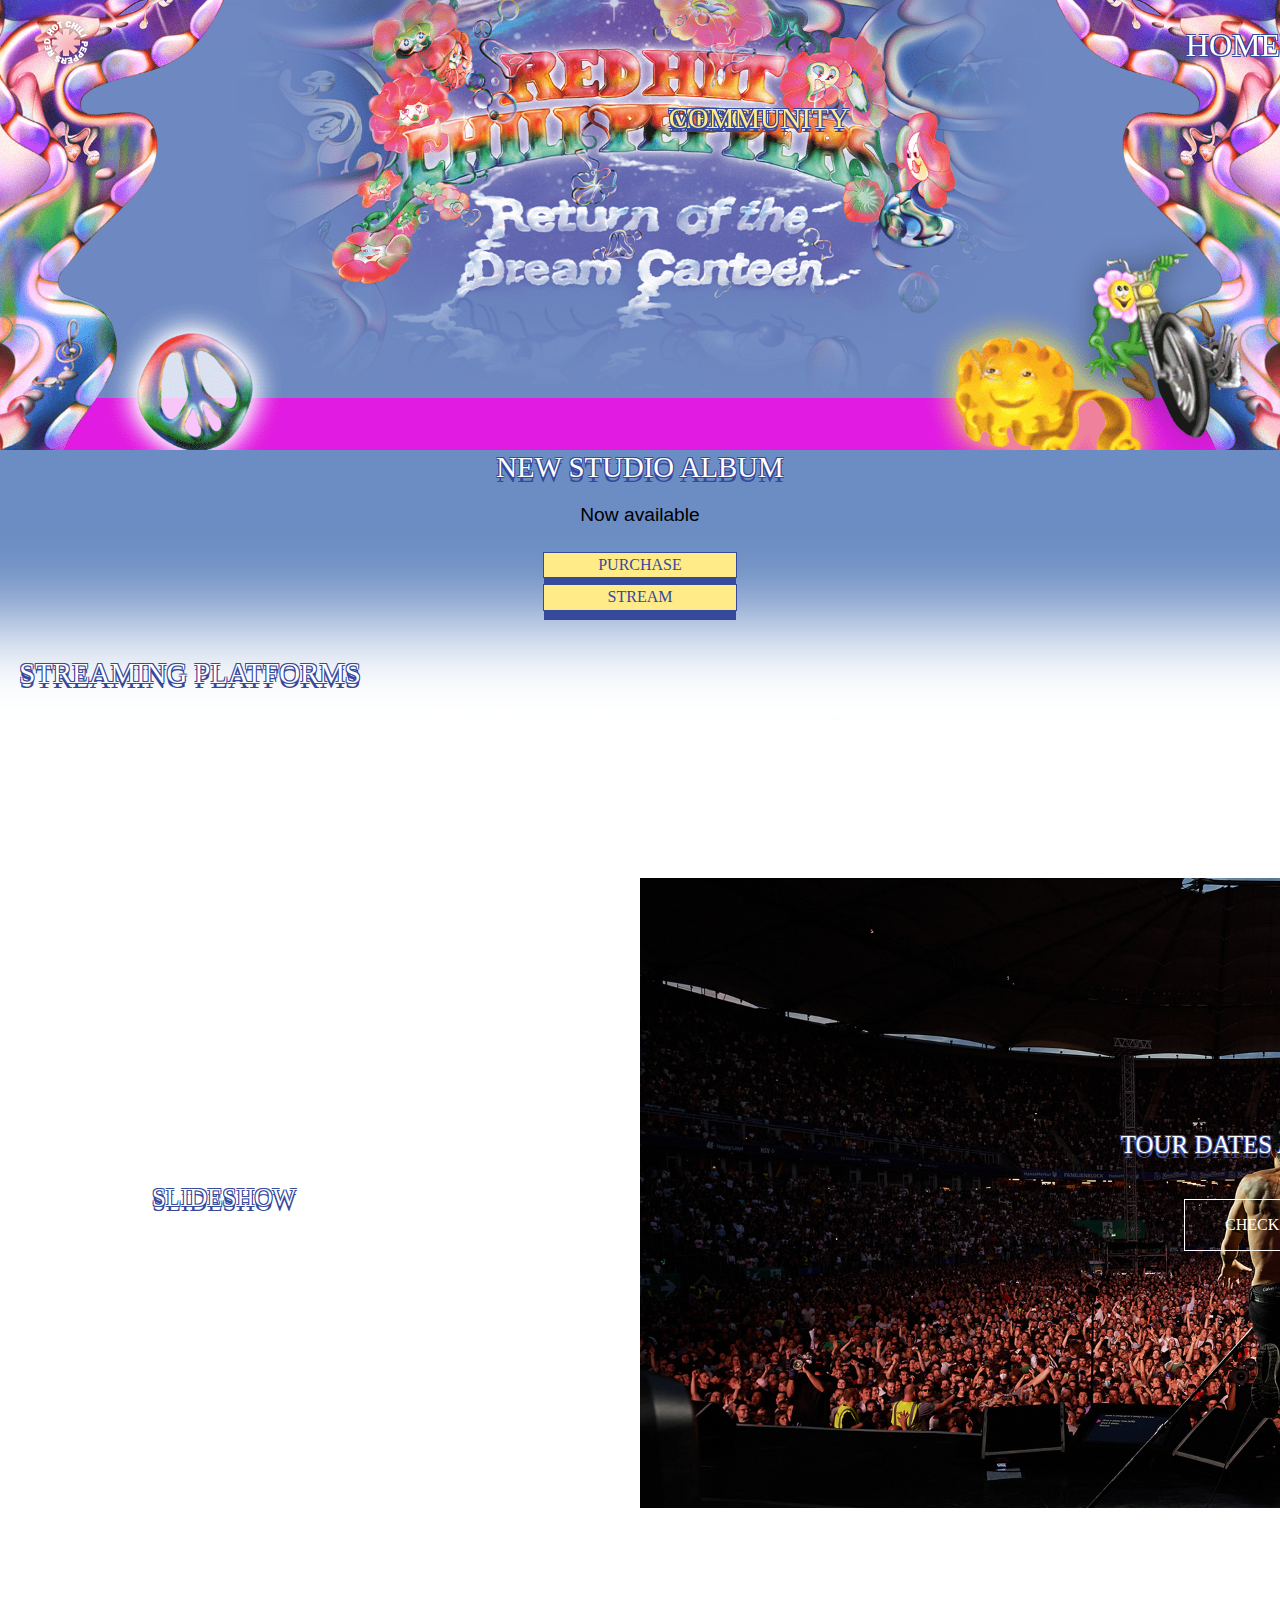
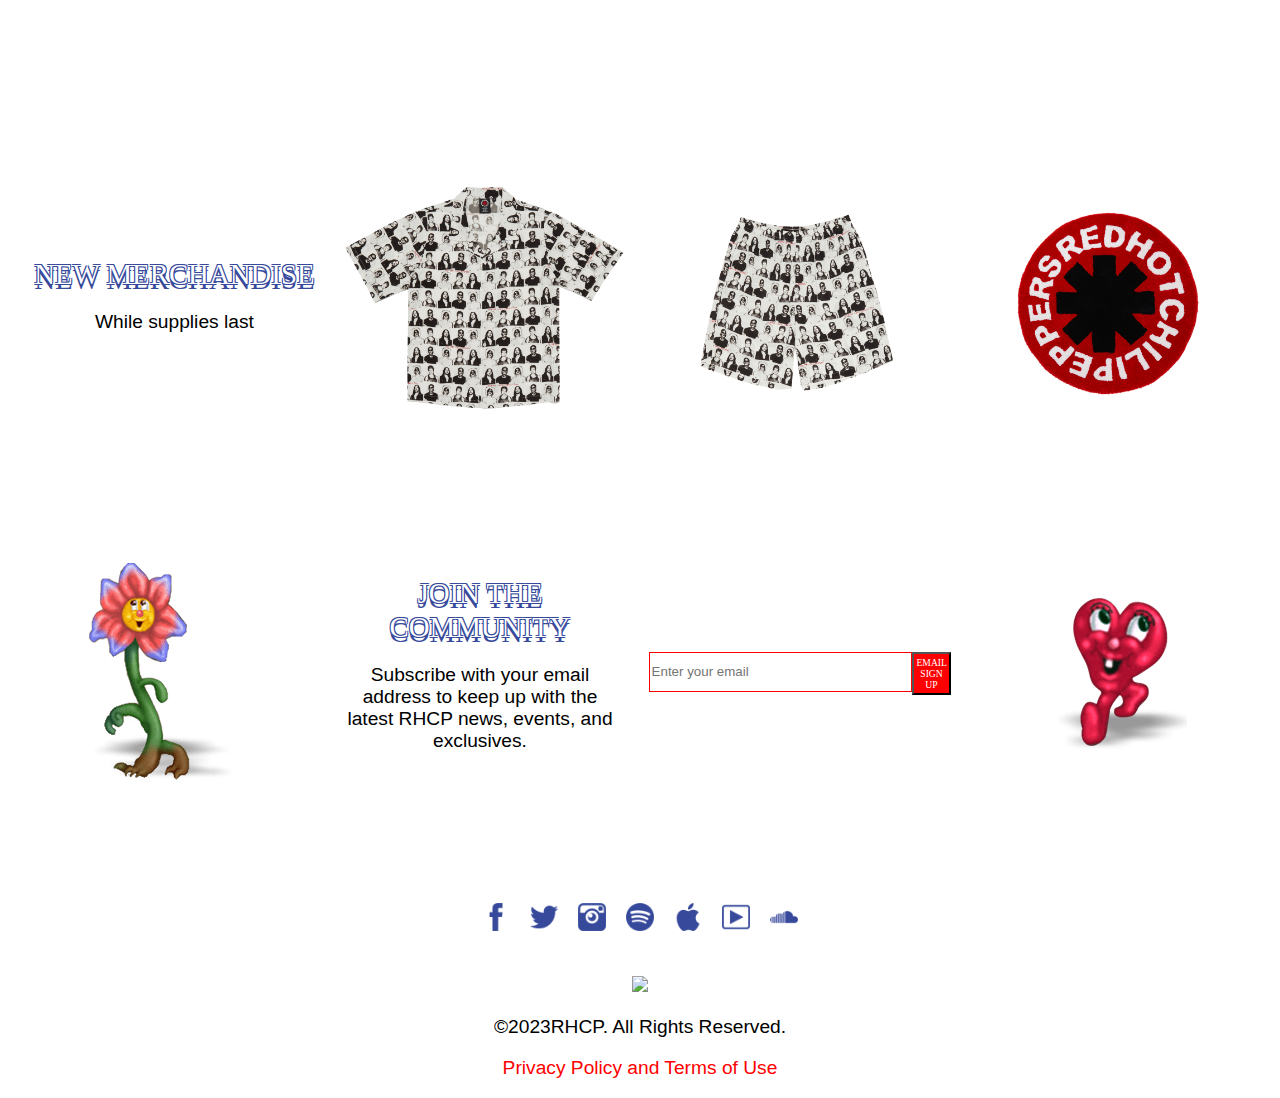
==== index.html @ f760bcff "tour1" ====
<!DOCTYPE html>
<html lang="nl">

<head>
	<meta charset="UTF-8">
	<meta name="author" content="Sindy de Jong">
	<meta name="viewport" content="width=device-width, initial-scale=1">

	<title> Red Hot Chilli Peppers </title>

	<link href="styles/main.css" rel="stylesheet">
	<link href="styles/home.css" rel="stylesheet">
	<link rel="icon" type="image/svg+xml" href="./img/favicon.svg">

</head>


<body>

	<header>

		<nav>
			<a href="index.html" title="Go to the homepage">
				<img src="./img/nav_logo_mobile.png"> </a>

			<button> <img src="./img/nav_button_mobile.png"> </button><a href="https://www.rockstargames.com/"
				title="open menu">
			</a>

			<ul aria-hidden="true">
				<li> <a href="tour.html"> Tour </a></li>
				<li> <a href="index.html"> Music </a></li>
				<li> <a href="index.html"> Merch </a></li>
				<li> <a href="index.html"> Community </a></li>
			</ul>

			<h1 class="sr-only"> Home </h1>

		</nav>

		<video autoplay loop muted preload="auto" poster="./img/header3.png">
			<source src="./img/rhcp_header_video.mp4">
		</video>

	</header>

	<main>

		<section class="intro">

			<hgroup>
				<h2> New studio album</h2>
				<p> Now available </p>
			</hgroup>

			<hgroup>
				<a href="index.html"> Purchase </a>
				<a href="index.html"> Stream </a>
			</hgroup>

		</section>

		<section class="ad_icons">

			<h2 class="sr-only"> Streaming platforms </h2>

			<ul>
				<li> <a href="index.html">
						<img src="./img/logo_spotify.png" alt="Listen to us on Spotify"> </a>
				</li>

				<li> <a href="index.html">
						<img src="./img/logo_apple.png" alt="Listen to us on Apple Music"> </a>
				</li>

				<li> <a href="index.html">
						<img src="./img/logo_youtube.webp" alt="Listen to us on Youtube"> </a>
				</li>

				<li> <a href="index.html">
						<img src="./img/logo_amazon.png" alt="Listen to us on Amazon"> </a>
				</li>

				<li> <a href="index.html">
						<img src="./img/logo_tidal.png" alt="Listen to us on Tidal"> </a>
				</li>

				<li> <a href="index.html">
						<img src="./img/logo_deezer.png" alt="Listen to us on Deezer"> </a>
				</li>

				<li> <a href="index.html">
						<img src="./img/logo_soundcloud.png" alt="Listen to us on Soundcloud"> </a>
				</li>

				<li> <a href="index.html">
						<img src="./img/logo_audiomack.png" alt="Listen to us on Audiomack"> </a>
				</li>

				<li> <a href="index.html">
						<img src="./img/logo_pandora.png" alt="Listen to us on Pandora"> </a>
				</li>

			</ul>



		</section>



		<section class="slideshow">

			<h2 class="sr-only"> Slideshow </h2>

			<ul class="slide-wrapper">
				<li>
					<h2> Tour dates and tickets</h2>
					<a href="index.html" title="Look at the tourdates"> check it out </a>
				</li>
				<li>
					<h2> Tour dates and tickets </h2>
					<a href="index.html" title="Look at the tourdates"> check it out </a>
				</li>
				<li>
					<h2> Tour dates and tickets </h2>
					<a href="index.html" title="Look at the tourdates"> check it out </a>
				</li>
			</ul>
		</section>




		<section class="merch">

			<hgroup>
				<h2> New merchandise </h2>
				<p> While supplies last </p>
			</hgroup>

			<img src="./img/merch_shirt_front.png" alt="Merch shirt">
			<img src="./img/merch_pants_front.png" alt="Merch pants">
			<img src="./img/merch_rug_front.png" alt="Merch rug">

		</section>

		<section class="signup">


			<img src="./img/pink_flower.png">

			<hgroup>
				<h2> Join the community </h2>
				<p> Subscribe with your email address to keep up with the latest RHCP news, events, and exclusives. </p>
			</hgroup>

			<form method="post" action="https://lp.constantcontactpages.com/su/fmCwCDF/RHCPMailingList">

				<input type="email" id="email" size="30" required placeholder="Enter your email" />
				<button type="submit"> Email sign up </button>

			</form>

			<img src="./img/walking_heart.png">



		</section>


	</main>


	<footer>
		<section class="ad_icons">

			<ul>

				<li> <a href="index.html">
						<img src="./img/logo_facebook_blue.png" alt="Follow us on Facebook"> </a>
				</li>

				<li> <a href="index.html">
						<img src="./img/logo_twitter_blue.png" alt="Follow us on Twitter"> </a>
				</li>

				<li> <a href="index.html">
						<img src="./img/logo_instagram_blue.png" alt="Follow us on Instagram"> </a>
				</li>

				<li> <a href="index.html">
						<img src="./img/logo_spotify_blue.png" alt="Follow us on Spotify"> </a>
				</li>

				<li> <a href="index.html">
						<img src="./img/logo_apple_blue.png" alt="Follow us on Apple Music"> </a>
				</li>

				<li> <a href="index.html">
						<img src="./img/logo_youtube_blue.png" alt="Follow us on Youtube"> </a>
				</li>

				<li> <a href="index.html">
						<img src="./img/logo_soundcloud_blue.png" alt="Follow us on Soundcloud"> </a>
				</li>

			</ul>





		</section>

		<img src="./img/whole_lotta_red_hot.png">



		<p> ©2023RHCP. All Rights Reserved. </p>
		<p> <a href="https://redhotchilipeppers.com/privacy-policy/"> Privacy Policy and Terms of Use </a> </p>

	</footer>

	<script defer src="scripts/script.js"> </script>

</body>

</html>
---- styles/main.css ----
/**************/
/* CSS REMEDY */
/**************/
*,
*::after,
*::before {
	box-sizing: border-box;
}

/*********************/
/* CUSTOM PROPERTIES */
/*********************/
:root {
	/* startje */
	--color-text: #111;
	--color-blue: #36499b;
	--color-yellow: #ffec88;
	--color-white: #FFFFFF;
	--color-red: red;
}

/****************/
/* JOUW STYLING */
/****************/
/* jouw code */

/*****************************************/
/* als de browser 375px is */
/*****************************************/


/* DTW font */
@font-face {
	font-family: 'DTW Medium';
	src: url('../fonts/DTW_Medium.woff2') format('woff2');
	font-weight: 500;
	font-style: normal;
	font-display: swap;
}

@font-face {
	font-family: 'DTW Bold';
	src: url('../fonts/DTW_Bold.woff2') format('woff2');
	font-weight: 700;
	font-style: normal;
	font-display: swap;
}

/* D font */
@font-face {
	font-family: 'D Medium';
	src: url('../fonts/D_Medium.woff2') format('woff2');
	font-weight: 500;
	font-style: normal;
	font-display: swap;
}

/* F font */
@font-face {
	font-family: 'F Normal';
	src: url('../fonts/F_Normal.woff2') format('woff2');
	font-weight: 400;
	font-style: normal;
	font-display: swap;
}

@font-face {
	font-family: 'F Bold';
	src: url('../fonts/F_Bold.woff2') format('woff2');
	font-weight: 700;
	font-style: normal;
	font-display: swap;
}


body {
	margin: 0;
	padding: 0;
	color: rgb(0, 0, 0);
	font-family: 'F Normal', sans-serif;
	font-size: 1.2em;
	background-color: var(--color-white);
	background-image: url(../img/background.jpeg);
	background-repeat: repeat;
	width: 100vw !important;
}

body img {
	max-width: 80vw;
}

main {
	display: grid;
}

nav {
	position: fixed;
	display: flex;
	width: 100vw;
	z-index: 2;
	align-items: center;
	margin-top: 0.8em;
	justify-content: center;
}

header a:first-of-type {
	margin: 0em auto 0em 2em;
}

header button:first-of-type {
	margin: 0em 2em 0em auto;
	background: transparent;
	border: none;
	z-index: 2;
}

nav ul {
	background-color: var(--color-blue);
	padding: 1em 5em 1em 2em;
	position: absolute;
	top: 2em;
	width: 90%;
	display: none;

}

nav ul li {
	list-style: none;
	text-align: left;
	margin: 0.5em 0em 0.5em 0em;
}

nav ul li a {
	color: white;
	text-decoration: none;
	text-transform: uppercase;
}


header {
	display: flex;
	justify-content: center;
	background-color: rgb(226, 27, 226);
	width: 100vw;
	height: 50vh;
}

@media screen and (min-width: 425px) {
	
	nav ul {
		display: block;
		display: flex;
		background-color: transparent;
		justify-content: center;
	}

	nav ul li a {
	font-family: 'DTW Bold';
	color: var(--color-yellow);
	font-size: 1.5em;
	text-transform: uppercase;
	text-shadow: 0 4px 0 var(--color-blue), -1px -1px 0 var(--color-blue), 1px -1px 0 var(--color-blue), -1px 1px 0 var(--color-blue), 1px 1px 0 var(--color-blue);
	position: absolute;
}

	nav button {
		display: none;
	}
	
	header {
		height: 70vh;
	}
}

header video {
	width: 100vw;
	object-fit: cover;
	object-position: center;
	box-shadow: 0 1em 4em 8em #6b8dc3;
}


h1,
h2,
h3,
h4,
h5,
h6 {
	margin-top: 0;
	margin-bottom: 0.5rem;
	font-weight: 500;
	line-height: 1.2;
}

p {
	font-size: 1em;
}

h1 {
	font-family: 'DTW Medium';
	color: var(--color-white);
	font-size: 2rem;
	text-transform: uppercase;
	text-shadow: -1px -1px 0 var(--color-blue), 1px -1px 0 var(--color-blue), -1px 1px 0 var(--color-blue), 1px 1px 0 var(--color-blue);
	margin: 0;
	display: block;

}


h2 {
	font-family: 'DTW Bold';
	color: var(--color-white);
	font-size: 1.5em;
	text-transform: uppercase;
	text-shadow: 0 5px 0 var(--color-blue), -1px -1px 0 var(--color-blue), 1px -1px 0 var(--color-blue), -1px 1px 0 var(--color-blue), 1px 1px 0 var(--color-blue);
}

h3 {
	font-family: 'DTW Bold';
	color: var(--color-yellow);
	font-size: 1em;
	text-transform: uppercase;
	text-shadow: 0 4px 0 var(--color-blue), -1px -1px 0 var(--color-blue), 1px -1px 0 var(--color-blue), -1px 1px 0 var(--color-blue), 1px 1px 0 var(--color-blue);
}

.visible {
	display: block;
}

nav a:first-of-type {
	order: 1;
	animation: rotate 15s ease-in-out;
    animation-timing-function: linear;
    animation-iteration-count: infinite;
}

@keyframes rotate {
    0% {
        transform: rotate(0deg);
    }

    100% {
        transform: rotate(360deg);
    }
}


nav h1 {
	order: 2;
}

nav button {
	order: 3;

}

.close {
	transform: rotate(-45deg);
}


section {
	margin: 1em;
	margin-top: 5em;
	margin-bottom: 5em;
}

a {
	color: var(--color-red);
	text-decoration: none;
}

footer {
	margin-top: 5em;
	text-align: center;
}

footer section {
	margin-bottom: 2em;
}

footer img {
	width: 10em;
}
---- styles/home.css ----
body {
	margin: 0;
	padding: 0;
	color: rgb(0, 0, 0);
	font-family: 'F Normal', sans-serif;
	font-size: 1.2em;
	background-color: var(--color-white);
	background-image: url(../img/background.jpeg);
	background-repeat: repeat;
	width: 100vw !important;
}

header {
height: 50vh;
}


.intro {
  display: grid;
  grid-template-columns: repeat(auto-fit, minmax(12em, 1fr));
  text-align: center;
  align-items: center;
  justify-content: center;
  margin-top: -1em;
}


.intro:first-of-type {
  margin: auto;
}

.intro div:nth-of-type(2) {
  display: flex;
  flex-wrap: wrap;
  margin-top: 1em;
}


.intro a {
  display: block;
  font-family: 'DTW Bold';
  color: var(--color-blue);
  padding: 0.2em 2em 0.2em 2em;
  width: 12em;
  text-align: center;
  margin: 0.5em auto 0.5em auto;
  background-color: var(--color-yellow);
  font-size: 1rem;
  text-transform: uppercase;
  box-shadow: 0 10px 0 var(--color-blue), -1px -1px 0 var(--color-blue), 1px -1px 0 var(--color-blue), -1px 1px 0 var(--color-blue), 1px 1px 0 var(--color-blue);
  text-decoration: none;
}

.intro a:hover {
  background-color: var(--color-white);
}


section + .ad_icons {
  margin-top: 2em;
}

.ad_icons ul {
  display: flex;
  text-align: center;
  align-items: center;
  justify-content: center;
  flex-wrap: wrap;
  gap: 1em;
max-width: 100vw;
list-style: none;
padding: 0;
}

.ad_icons img {
  width: 1.5em;
  animation: Ystretch 4s ease-in-out;
  animation-timing-function: cubic-bezier(0.215, 0.610, 0.355, 1);
  animation-iteration-count: infinite;
}

@keyframes Ystretch {
  0% {
    transform: scaleY(1);
  }

  50% {
    transform: scaleY(1.3);
  }
  
  100% {
    transform: scaleY(1);
  }

}



.merch {
  display: grid;
  grid-template-columns: repeat(auto-fit, minmax(12em, 1fr));

  justify-content: center;
  align-items: center;
  text-align: center;
}


.merch img {
  max-width: 90%;
  margin: auto;
  gap: 2em;
  animation: flip 4s linear;
  animation-timing-function: linear;
  animation-iteration-count: infinite;
}

@keyframes flip {
  0% {
    transform:rotate(0deg);
  }

  25% {
    transform:rotate(-5deg);
  }

  50% {
    transform:rotate(0deg);
  }

  75% {
    transform:rotate(5deg);
  }
  
  100% {
    transform:rotate(0deg);
  }

}


.signup {
  display: grid;
  grid-template-columns: repeat(auto-fit, minmax(12em, 1fr));
  gap: 2em;
  text-align: center;
  margin: 1em;
 align-items: center;
}

.signup img {
  margin: auto;
}



h1 {
  order: 1;
}

form button  {
  font-family: 'F Normal';
  color: var(--color-white);
  padding: 0.3em;
  text-align: center;
  background-color: var(--color-red);
  font-size: 0.5em;
  text-transform: uppercase;
  box-shadow: none;
  text-decoration: none;
  text-align: center;
  width: auto;

}

form {
  display: flex;
  justify-content: center;
}

form input {
  max-width: auto;
  height: 3em;
  border: 1px solid var(--color-red);
}


/* Slider code van: https://codepen.io/gradar/pen/BaavLLo?editors=1100. 
Zelf aangepast voor mijn site. */


.slideshow {
  display: grid;
  grid-template-columns: repeat(auto-fit, minmax(12em, 1fr));
  text-align: center;
  overflow: hidden;
  height: 22em;
  width: 100vw;
  margin: 0 auto;
}

.slideshow ul {
  list-style: none;
  padding: 0;
  width: 300vw;
  animation: slide 18s ease infinite;
  display: flex;
}

.slideshow li {
  left: 0;
  height: 70vh;
  width: 100vw;
 background-repeat: no-repeat;
 background-position: center center;
 background-size: cover;
}

.slideshow li:nth-child(1) {
  background-image: url(../img/slide_tour_1.jpeg);

}

.slideshow li:nth-child(2) {
  background-image: url(../img/slide_tour_2.jpeg);
}

.slideshow li:nth-child(3) {
  background-image: url(../img/slide_tour_3.jpeg);
}


.slideshow h2 {
display: inline;
position:relative;
top: 40%;
  text-align: center;
  font-size: 1.3em;
  width: 70%;
}


.slideshow a {
  display: block;
  font-family: 'F Normal';
  color: var(--color-white);
  border: 1px solid var(--color-white);
  padding: 1em;
  width: 12em;
  text-align: center;
  margin: 0.5em auto 0.5em auto;
  font-size: 1rem;
  text-transform: uppercase;
  text-decoration: none;
position:relative;
top: 45%;
}

.slideshow a:hover {
  color: black;
  background-color: var(--color-white);
}

@keyframes slide {
  20% {
    margin-left: 0px;
  }

  30% {
    margin-left: -100vw;
  }

  50% {
    margin-left: -100vw;
  }

  60% {
    margin-left: -200vw;
  }

  70% {
    margin-left: -200vw;
  }
}

@media screen and (min-width: 1024px) {
	
	.slideshow {
		height: 90vh;
  }

	}
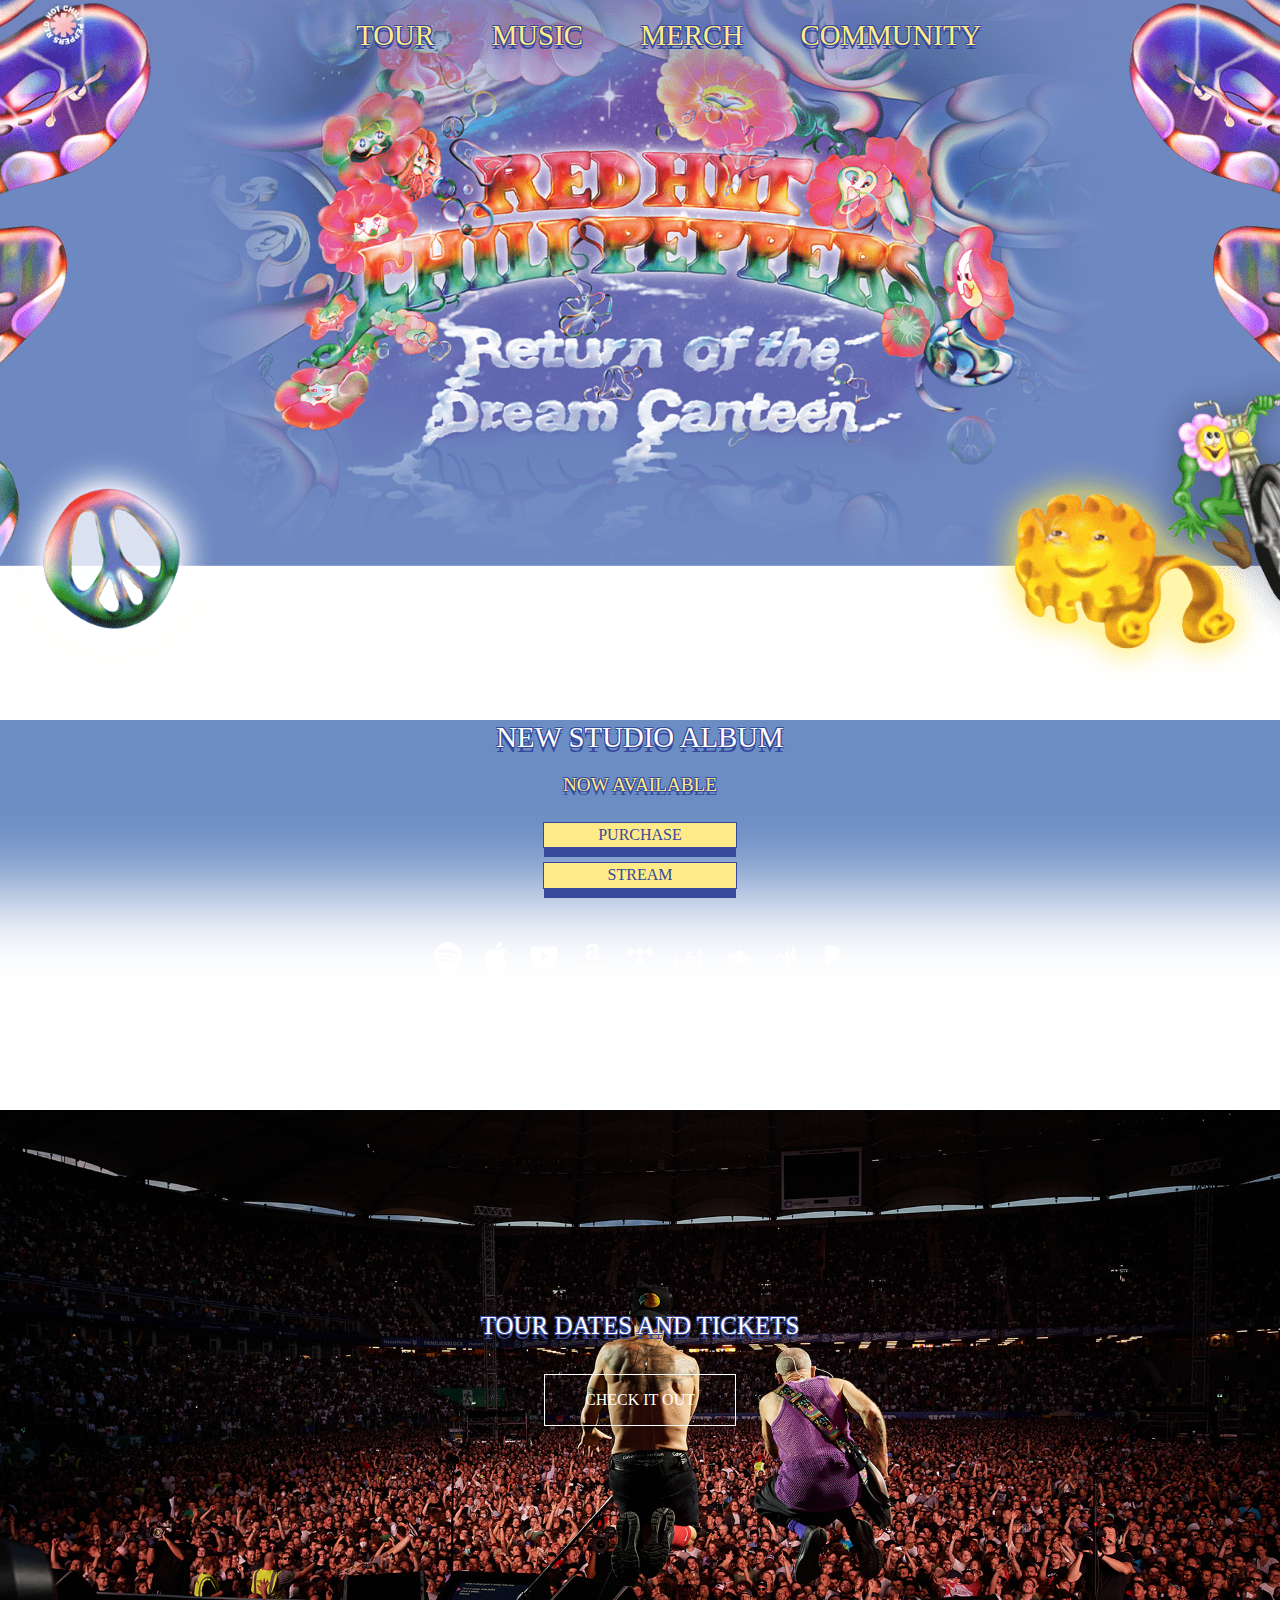
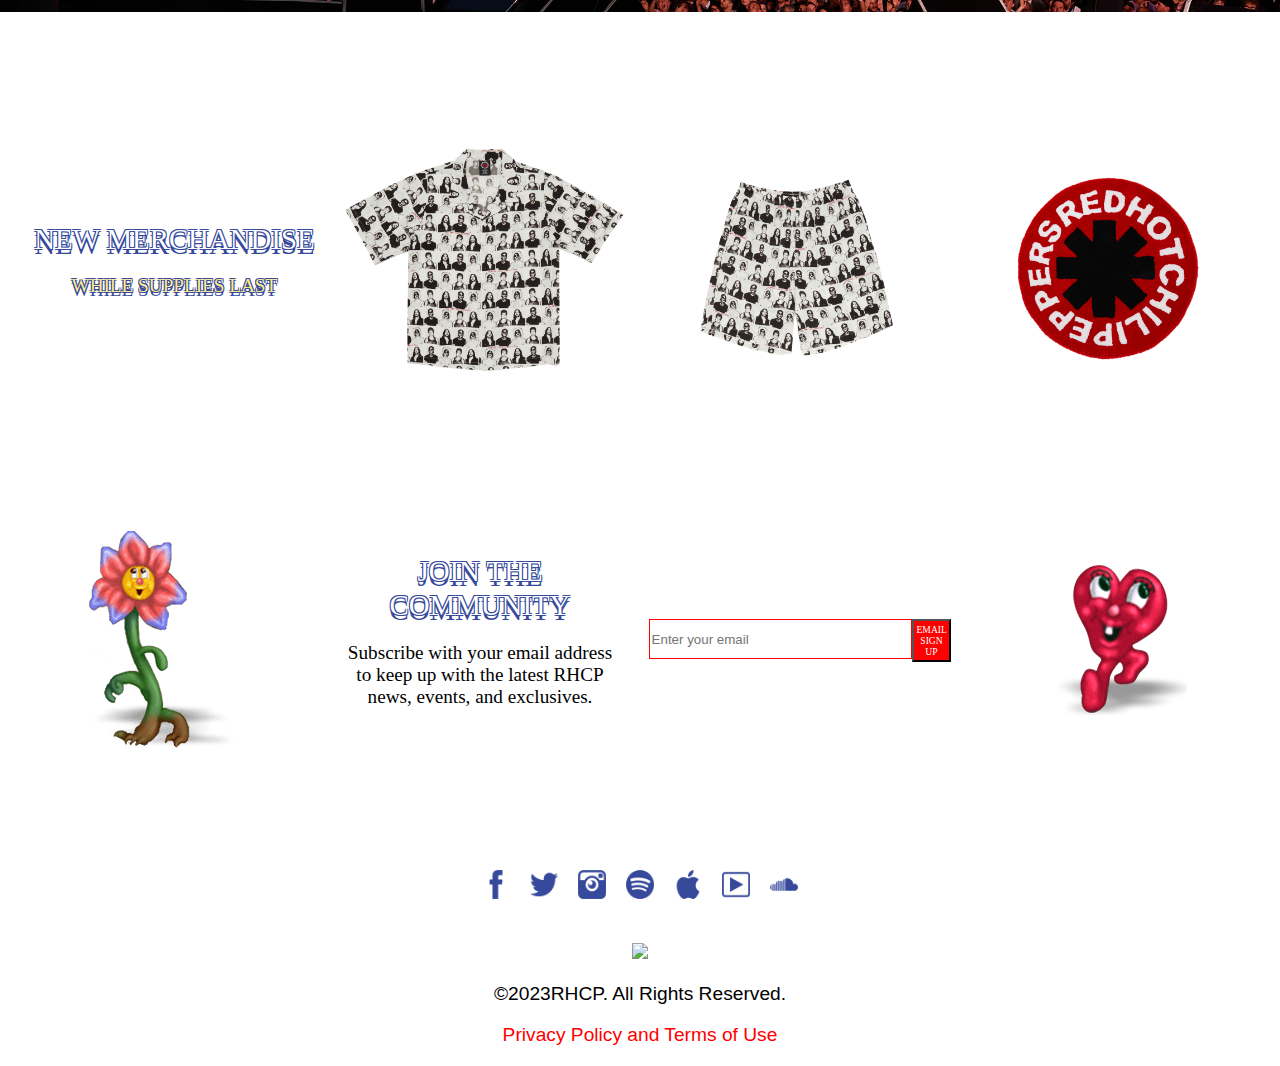
==== commit 999adc4f: "shirt" ====
--- a/index.html
+++ b/index.html
@@ -6,7 +6,7 @@
 	<meta name="author" content="Sindy de Jong">
 	<meta name="viewport" content="width=device-width, initial-scale=1">
 
-	<title> Red Hot Chilli Peppers </title>
+	<title> Red Hot Chlli Peppers </title>
 
 	<link href="styles/main.css" rel="stylesheet">
 	<link href="styles/home.css" rel="stylesheet">
@@ -30,7 +30,7 @@
 			<ul aria-hidden="true">
 				<li> <a href="tour.html"> Tour </a></li>
 				<li> <a href="index.html"> Music </a></li>
-				<li> <a href="index.html"> Merch </a></li>
+				<li> <a href="shirt.html"> Merch </a></li>
 				<li> <a href="index.html"> Community </a></li>
 			</ul>
 
@@ -54,8 +54,8 @@
 			</hgroup>
 
 			<hgroup>
-				<a href="index.html"> Purchase </a>
-				<a href="index.html"> Stream </a>
+				<a href="index.html" title="Purchase the new album"> Purchase </a>
+				<a href="index.html" title="Stream the new album"> Stream </a>
 			</hgroup>
 
 		</section>
@@ -138,8 +138,9 @@
 				<h2> New merchandise </h2>
 				<p> While supplies last </p>
 			</hgroup>
-
-			<img src="./img/merch_shirt_front.png" alt="Merch shirt">
+			
+			<a href="shirt.html" title="Go to the homepage">
+				<img src="./img/merch_shirt_front.png"> </a>
 			<img src="./img/merch_pants_front.png" alt="Merch pants">
 			<img src="./img/merch_rug_front.png" alt="Merch rug">
 
--- a/styles/main.css
+++ b/styles/main.css
@@ -72,18 +72,15 @@
 	font-display: swap;
 }
 
-
-body {
-	margin: 0;
-	padding: 0;
-	color: rgb(0, 0, 0);
-	font-family: 'F Normal', sans-serif;
-	font-size: 1.2em;
-	background-color: var(--color-white);
-	background-image: url(../img/background.jpeg);
-	background-repeat: repeat;
-	width: 100vw !important;
-}
+.sr-only:not(:focus):not(:active) {
+	clip: rect(0 0 0 0); 
+	clip-path: inset(50%);
+	height: 1px;
+	overflow: hidden;
+	position: absolute;
+	white-space: nowrap; 
+	width: 1px;
+  }
 
 body img {
 	max-width: 80vw;
@@ -94,7 +91,7 @@
 }
 
 nav {
-	position: fixed;
+	position: absolute;
 	display: flex;
 	width: 100vw;
 	z-index: 2;
@@ -112,6 +109,8 @@
 	background: transparent;
 	border: none;
 	z-index: 2;
+	width: 50px;
+	cursor: pointer;
 }
 
 nav ul {
@@ -140,18 +139,29 @@
 header {
 	display: flex;
 	justify-content: center;
-	background-color: rgb(226, 27, 226);
+	/* background-color: rgb(226, 27, 226); */
 	width: 100vw;
-	height: 50vh;
-}
-
-@media screen and (min-width: 425px) {
+}
+
+@media screen and (min-width: 1024px) {
+	
+	nav {
+		/* background-color: var(--color-white); */
+		margin-top: 0em;
+	}
 	
 	nav ul {
 		display: block;
 		display: flex;
 		background-color: transparent;
 		justify-content: center;
+		position: absolute;
+		top: 0em;
+		padding: 0;
+	}
+
+	nav ul li {
+		margin: 0;
 	}
 
 	nav ul li a {
@@ -160,17 +170,37 @@
 	font-size: 1.5em;
 	text-transform: uppercase;
 	text-shadow: 0 4px 0 var(--color-blue), -1px -1px 0 var(--color-blue), 1px -1px 0 var(--color-blue), -1px 1px 0 var(--color-blue), 1px 1px 0 var(--color-blue);
-	position: absolute;
+
+}
+
+nav ul li a:hover {
+	color: var(--color-white);
 }
 
 	nav button {
 		display: none;
 	}
-	
+
 	header {
 		height: 70vh;
 	}
-}
+
+	h1 {
+		display: block;
+		position: absolute;
+		top: 2em;
+		text-align: center;
+	}
+
+	section {
+
+	margin-top: 05em;
+	margin-bottom: 0em;
+	}
+
+
+}
+
 
 header video {
 	width: 100vw;
@@ -216,7 +246,7 @@
 	text-shadow: 0 5px 0 var(--color-blue), -1px -1px 0 var(--color-blue), 1px -1px 0 var(--color-blue), -1px 1px 0 var(--color-blue), 1px 1px 0 var(--color-blue);
 }
 
-h3 {
+h2 + p {
 	font-family: 'DTW Bold';
 	color: var(--color-yellow);
 	font-size: 1em;
@@ -224,11 +254,21 @@
 	text-shadow: 0 4px 0 var(--color-blue), -1px -1px 0 var(--color-blue), 1px -1px 0 var(--color-blue), -1px 1px 0 var(--color-blue), 1px 1px 0 var(--color-blue);
 }
 
+.signup p {
+	font-family: 'F normal';
+	color: black;
+	font-size: 1em;
+	text-transform:none;
+	text-shadow: none;
+	font-weight: 200;
+}
+
 .visible {
 	display: block;
 }
 
-nav a:first-of-type {
+nav a img:first-of-type {
+	width: 50px;
 	order: 1;
 	animation: rotate 15s ease-in-out;
     animation-timing-function: linear;
--- a/styles/home.css
+++ b/styles/home.css
@@ -44,7 +44,7 @@
   padding: 0.2em 2em 0.2em 2em;
   width: 12em;
   text-align: center;
-  margin: 0.5em auto 0.5em auto;
+  margin: 0.5em auto 1em auto;
   background-color: var(--color-yellow);
   font-size: 1rem;
   text-transform: uppercase;
@@ -58,7 +58,7 @@
 
 
 section + .ad_icons {
-  margin-top: 2em;
+  margin-top: 1em;
 }
 
 .ad_icons ul {
@@ -171,7 +171,8 @@
   text-decoration: none;
   text-align: center;
   width: auto;
-
+  outline: none;
+  cursor: pointer;
 }
 
 form {
@@ -185,6 +186,9 @@
   border: 1px solid var(--color-red);
 }
 
+form input:focus {
+  outline: none;
+}
 
 /* Slider code van: https://codepen.io/gradar/pen/BaavLLo?editors=1100. 
 Zelf aangepast voor mijn site. */
@@ -195,7 +199,7 @@
   grid-template-columns: repeat(auto-fit, minmax(12em, 1fr));
   text-align: center;
   overflow: hidden;
-  height: 22em;
+  height: 70vh;
   width: 100vw;
   margin: 0 auto;
 }
@@ -206,11 +210,12 @@
   width: 300vw;
   animation: slide 18s ease infinite;
   display: flex;
+    /* height: 70vh; */
 }
 
 .slideshow li {
   left: 0;
-  height: 70vh;
+  /* height: 70vh; */
   width: 100vw;
  background-repeat: no-repeat;
  background-position: center center;
@@ -287,7 +292,11 @@
 @media screen and (min-width: 1024px) {
 	
 	.slideshow {
-		height: 90vh;
+		height: 60vh;
+  }
+
+  header {
+    height: 80vh;
   }
 
 	}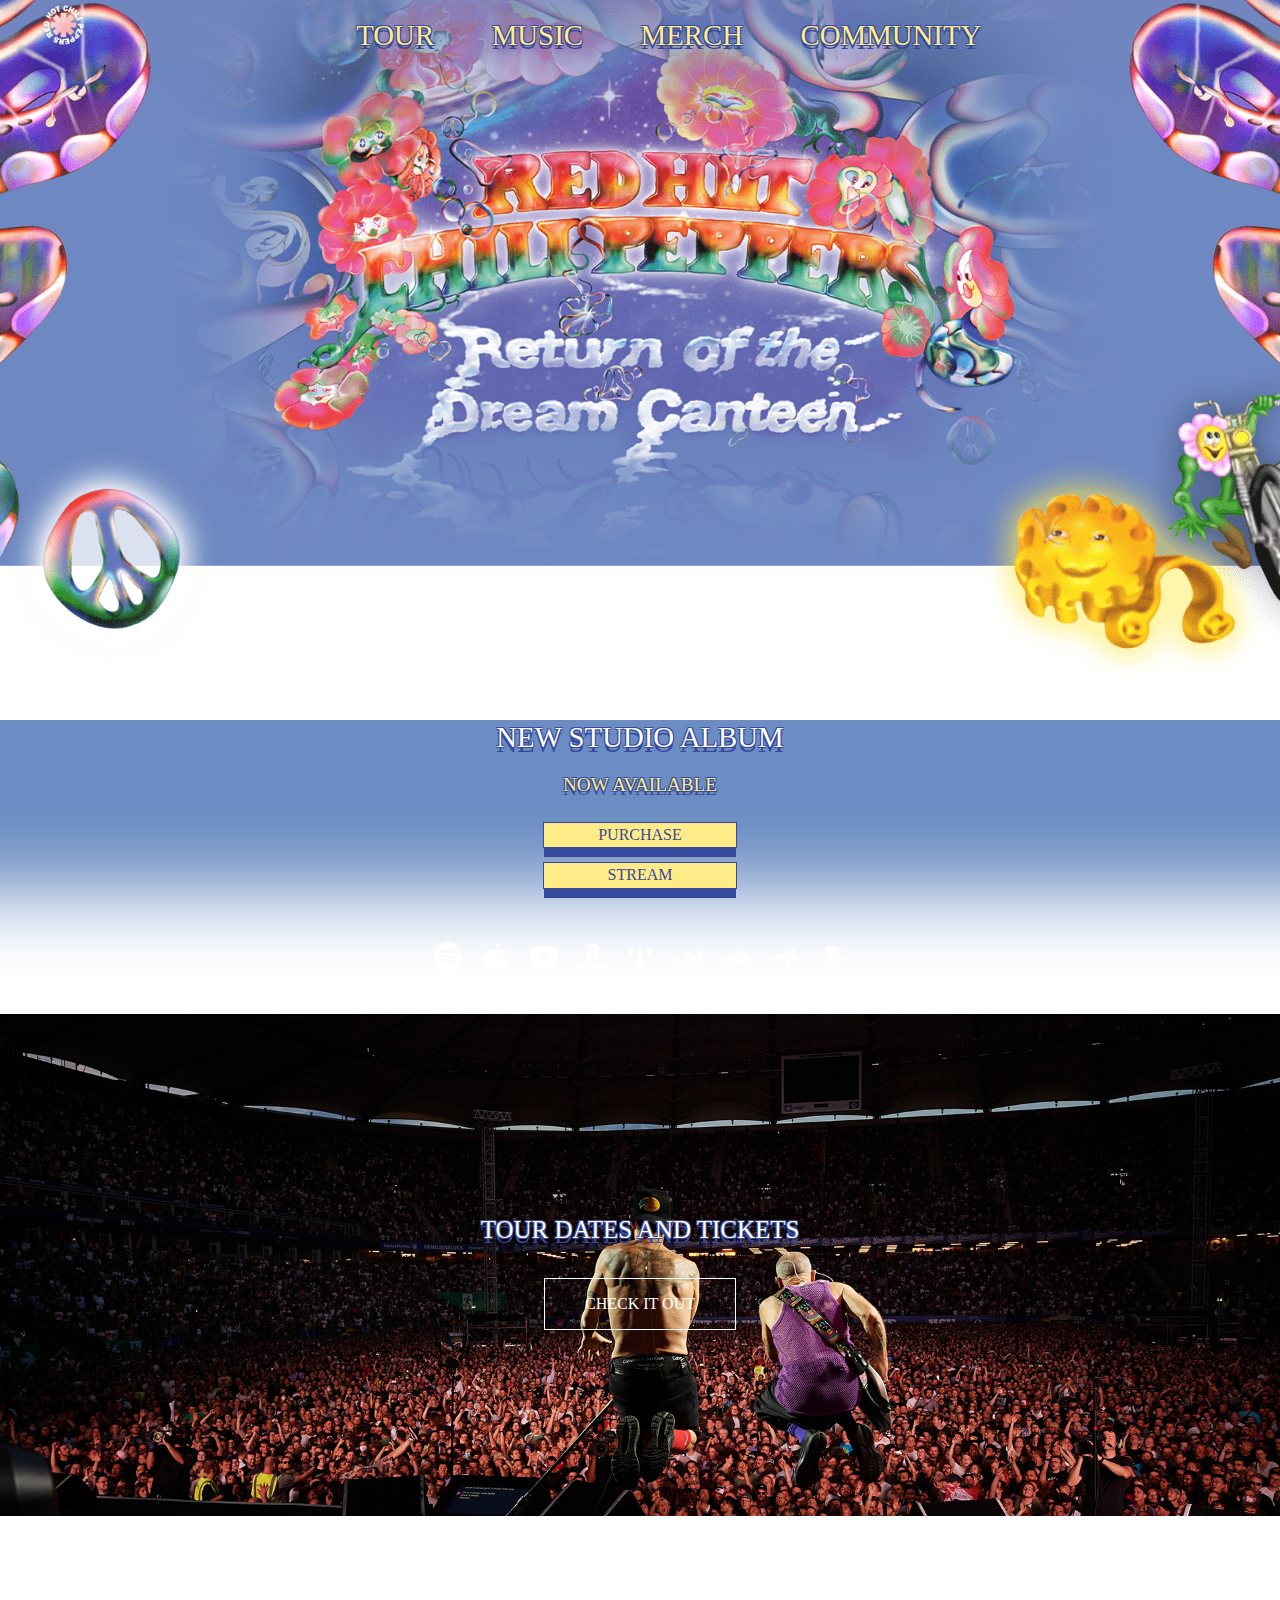
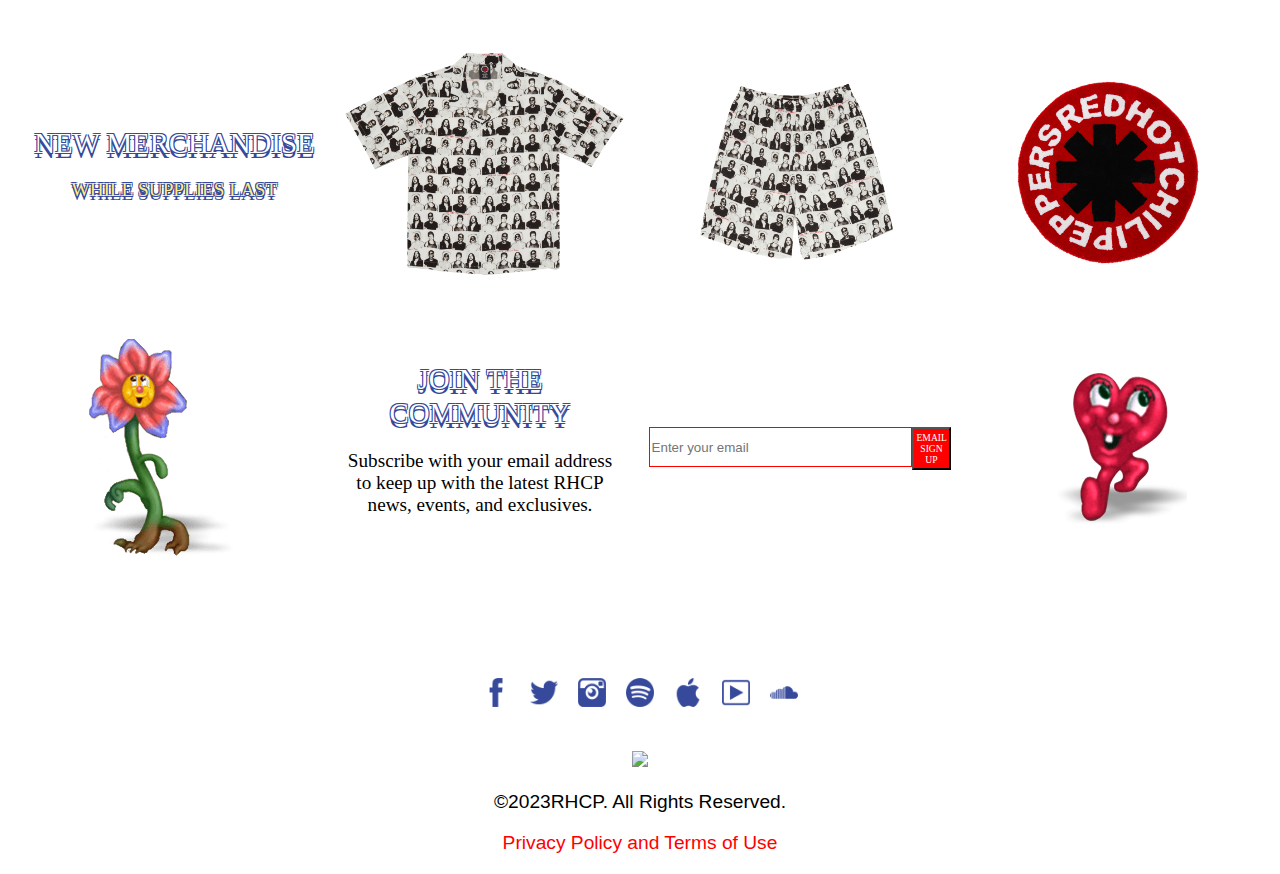
==== commit af8b664c: "reduced motion" ====
--- a/index.html
+++ b/index.html
@@ -14,24 +14,22 @@
 
 </head>
 
-
 <body>
 
 	<header>
 
 		<nav>
+
 			<a href="index.html" title="Go to the homepage">
 				<img src="./img/nav_logo_mobile.png"> </a>
 
-			<button> <img src="./img/nav_button_mobile.png"> </button><a href="https://www.rockstargames.com/"
-				title="open menu">
-			</a>
+			<button title="open menu"> <img src="./img/nav_button_mobile.png"> </button> 
 
 			<ul aria-hidden="true">
-				<li> <a href="tour.html"> Tour </a></li>
-				<li> <a href="index.html"> Music </a></li>
-				<li> <a href="shirt.html"> Merch </a></li>
-				<li> <a href="index.html"> Community </a></li>
+				<li> <a href="tour.html" title="Go to the tour page"> Tour </a></li>
+				<li> <a href="index.html" title="Go to the music page"> Music </a></li>
+				<li> <a href="shirt.html" title="Go to the merch page"> Merch </a></li>
+				<li> <a href="index.html" title="Go to the community page"> Community </a></li>
 			</ul>
 
 			<h1 class="sr-only"> Home </h1>
@@ -103,10 +101,7 @@
 
 			</ul>
 
-
-
-		</section>
-
+		</section>
 
 
 		<section class="slideshow">
@@ -127,9 +122,8 @@
 					<a href="index.html" title="Look at the tourdates"> check it out </a>
 				</li>
 			</ul>
-		</section>
-
-
+
+		</section>
 
 
 		<section class="merch">
@@ -138,7 +132,7 @@
 				<h2> New merchandise </h2>
 				<p> While supplies last </p>
 			</hgroup>
-			
+
 			<a href="shirt.html" title="Go to the homepage">
 				<img src="./img/merch_shirt_front.png"> </a>
 			<img src="./img/merch_pants_front.png" alt="Merch pants">
@@ -146,8 +140,8 @@
 
 		</section>
 
+
 		<section class="signup">
-
 
 			<img src="./img/pink_flower.png">
 
@@ -157,23 +151,19 @@
 			</hgroup>
 
 			<form method="post" action="https://lp.constantcontactpages.com/su/fmCwCDF/RHCPMailingList">
-
 				<input type="email" id="email" size="30" required placeholder="Enter your email" />
 				<button type="submit"> Email sign up </button>
-
 			</form>
 
 			<img src="./img/walking_heart.png">
 
-
-
-		</section>
-
+		</section>
 
 	</main>
 
 
 	<footer>
+
 		<section class="ad_icons">
 
 			<ul>
@@ -208,15 +198,9 @@
 
 			</ul>
 
-
-
-
-
 		</section>
 
 		<img src="./img/whole_lotta_red_hot.png">
-
-
 
 		<p> ©2023RHCP. All Rights Reserved. </p>
 		<p> <a href="https://redhotchilipeppers.com/privacy-policy/"> Privacy Policy and Terms of Use </a> </p>
--- a/styles/main.css
+++ b/styles/main.css
@@ -73,14 +73,14 @@
 }
 
 .sr-only:not(:focus):not(:active) {
-	clip: rect(0 0 0 0); 
+	clip: rect(0 0 0 0);
 	clip-path: inset(50%);
 	height: 1px;
 	overflow: hidden;
 	position: absolute;
-	white-space: nowrap; 
+	white-space: nowrap;
 	width: 1px;
-  }
+}
 
 body img {
 	max-width: 80vw;
@@ -120,7 +120,6 @@
 	top: 2em;
 	width: 90%;
 	display: none;
-
 }
 
 nav ul li {
@@ -139,67 +138,9 @@
 header {
 	display: flex;
 	justify-content: center;
-	/* background-color: rgb(226, 27, 226); */
 	width: 100vw;
 }
 
-@media screen and (min-width: 1024px) {
-	
-	nav {
-		/* background-color: var(--color-white); */
-		margin-top: 0em;
-	}
-	
-	nav ul {
-		display: block;
-		display: flex;
-		background-color: transparent;
-		justify-content: center;
-		position: absolute;
-		top: 0em;
-		padding: 0;
-	}
-
-	nav ul li {
-		margin: 0;
-	}
-
-	nav ul li a {
-	font-family: 'DTW Bold';
-	color: var(--color-yellow);
-	font-size: 1.5em;
-	text-transform: uppercase;
-	text-shadow: 0 4px 0 var(--color-blue), -1px -1px 0 var(--color-blue), 1px -1px 0 var(--color-blue), -1px 1px 0 var(--color-blue), 1px 1px 0 var(--color-blue);
-
-}
-
-nav ul li a:hover {
-	color: var(--color-white);
-}
-
-	nav button {
-		display: none;
-	}
-
-	header {
-		height: 70vh;
-	}
-
-	h1 {
-		display: block;
-		position: absolute;
-		top: 2em;
-		text-align: center;
-	}
-
-	section {
-
-	margin-top: 05em;
-	margin-bottom: 0em;
-	}
-
-
-}
 
 
 header video {
@@ -234,9 +175,7 @@
 	text-shadow: -1px -1px 0 var(--color-blue), 1px -1px 0 var(--color-blue), -1px 1px 0 var(--color-blue), 1px 1px 0 var(--color-blue);
 	margin: 0;
 	display: block;
-
-}
-
+}
 
 h2 {
 	font-family: 'DTW Bold';
@@ -246,7 +185,7 @@
 	text-shadow: 0 5px 0 var(--color-blue), -1px -1px 0 var(--color-blue), 1px -1px 0 var(--color-blue), -1px 1px 0 var(--color-blue), 1px 1px 0 var(--color-blue);
 }
 
-h2 + p {
+h2+p {
 	font-family: 'DTW Bold';
 	color: var(--color-yellow);
 	font-size: 1em;
@@ -258,7 +197,7 @@
 	font-family: 'F normal';
 	color: black;
 	font-size: 1em;
-	text-transform:none;
+	text-transform: none;
 	text-shadow: none;
 	font-weight: 200;
 }
@@ -271,18 +210,18 @@
 	width: 50px;
 	order: 1;
 	animation: rotate 15s ease-in-out;
-    animation-timing-function: linear;
-    animation-iteration-count: infinite;
+	animation-timing-function: linear;
+	animation-iteration-count: infinite;
 }
 
 @keyframes rotate {
-    0% {
-        transform: rotate(0deg);
-    }
-
-    100% {
-        transform: rotate(360deg);
-    }
+	0% {
+		transform: rotate(0deg);
+	}
+
+	100% {
+		transform: rotate(360deg);
+	}
 }
 
 
@@ -292,11 +231,38 @@
 
 nav button {
 	order: 3;
-
 }
 
 .close {
 	transform: rotate(-45deg);
+}
+
+.nav_open {
+	animation: fadeIn 0.5s ease-out;
+}
+
+@keyframes fadeIn {
+
+	0% {
+		opacity: 0;
+	}
+
+	100% {
+		opacity: 1;
+	}
+
+}
+
+@keyframes fadeIn {
+
+	0% {
+		transform: translateY(-10vh);
+	}
+
+	100% {
+		transform: translateY(0vh);
+	}
+
 }
 
 
@@ -322,4 +288,90 @@
 
 footer img {
 	width: 10em;
+}
+
+/*****************************************/
+/* als de browser groter dan 1024px is */
+/*****************************************/
+
+@media screen and (min-width: 1024px) {
+
+	nav {
+		margin-top: 0em;
+	}
+
+	nav ul {
+		display: block;
+		display: flex;
+		background-color: transparent;
+		justify-content: center;
+		position: absolute;
+		top: 0em;
+		padding: 0;
+	}
+
+	nav ul li {
+		margin: 0;
+	}
+
+	nav ul li a {
+		font-family: 'DTW Bold';
+		color: var(--color-yellow);
+		font-size: 1.5em;
+		text-transform: uppercase;
+		text-shadow: 0 4px 0 var(--color-blue), -1px -1px 0 var(--color-blue), 1px -1px 0 var(--color-blue), -1px 1px 0 var(--color-blue), 1px 1px 0 var(--color-blue);
+	}
+
+	nav ul li a:hover {
+		color: var(--color-white);
+	}
+
+	nav button {
+		display: none;
+	}
+
+	header {
+		height: 70vh;
+	}
+
+	h1 {
+		display: block;
+		position: absolute;
+		top: 2em;
+		text-align: center;
+	}
+
+	section {
+		margin-top: 05em;
+		margin-bottom: 0em;
+	}
+
+}
+
+/***************************************************/
+/* als de bezoeker reduces motion aan heeft staan */
+/**************************************************/
+
+@media (prefers-reduced-motion) {
+
+	.ad_icons img {
+		animation: none;
+	}
+
+	nav a img:first-of-type {
+		animation: none;
+	}
+
+	.nav_open {
+		animation: none;
+	}
+
+	.slideshow ul {
+		animation: slide 25s ease infinite;
+	}
+
+	.merch img {
+		animation: none;
+	}
+
 }--- a/styles/home.css
+++ b/styles/home.css
@@ -1,18 +1,17 @@
-
 body {
-	margin: 0;
-	padding: 0;
-	color: rgb(0, 0, 0);
-	font-family: 'F Normal', sans-serif;
-	font-size: 1.2em;
-	background-color: var(--color-white);
-	background-image: url(../img/background.jpeg);
-	background-repeat: repeat;
-	width: 100vw !important;
+  margin: 0;
+  padding: 0;
+  color: rgb(0, 0, 0);
+  font-family: 'F Normal', sans-serif;
+  font-size: 1.2em;
+  background-color: var(--color-white);
+  background-image: url(../img/background.jpeg);
+  background-repeat: repeat;
+  width: 100vw !important;
 }
 
 header {
-height: 50vh;
+  height: 50vh;
 }
 
 
@@ -24,7 +23,6 @@
   justify-content: center;
   margin-top: -1em;
 }
-
 
 .intro:first-of-type {
   margin: auto;
@@ -35,7 +33,6 @@
   flex-wrap: wrap;
   margin-top: 1em;
 }
-
 
 .intro a {
   display: block;
@@ -56,8 +53,7 @@
   background-color: var(--color-white);
 }
 
-
-section + .ad_icons {
+section+.ad_icons {
   margin-top: 1em;
 }
 
@@ -68,9 +64,9 @@
   justify-content: center;
   flex-wrap: wrap;
   gap: 1em;
-max-width: 100vw;
-list-style: none;
-padding: 0;
+  max-width: 100vw;
+  list-style: none;
+  padding: 0;
 }
 
 .ad_icons img {
@@ -88,19 +84,16 @@
   50% {
     transform: scaleY(1.3);
   }
-  
+
   100% {
     transform: scaleY(1);
   }
 
 }
-
-
 
 .merch {
   display: grid;
   grid-template-columns: repeat(auto-fit, minmax(12em, 1fr));
-
   justify-content: center;
   align-items: center;
   text-align: center;
@@ -111,30 +104,30 @@
   max-width: 90%;
   margin: auto;
   gap: 2em;
-  animation: flip 4s linear;
+  animation: tilt 4s linear;
   animation-timing-function: linear;
   animation-iteration-count: infinite;
 }
 
-@keyframes flip {
+@keyframes tilt {
   0% {
-    transform:rotate(0deg);
+    transform: rotate(0deg);
   }
 
   25% {
-    transform:rotate(-5deg);
+    transform: rotate(-5deg);
   }
 
   50% {
-    transform:rotate(0deg);
+    transform: rotate(0deg);
   }
 
   75% {
-    transform:rotate(5deg);
-  }
-  
+    transform: rotate(5deg);
+  }
+
   100% {
-    transform:rotate(0deg);
+    transform: rotate(0deg);
   }
 
 }
@@ -146,7 +139,7 @@
   gap: 2em;
   text-align: center;
   margin: 1em;
- align-items: center;
+  align-items: center;
 }
 
 .signup img {
@@ -154,12 +147,11 @@
 }
 
 
-
 h1 {
   order: 1;
 }
 
-form button  {
+form button {
   font-family: 'F Normal';
   color: var(--color-white);
   padding: 0.3em;
@@ -192,7 +184,6 @@
 
 /* Slider code van: https://codepen.io/gradar/pen/BaavLLo?editors=1100. 
 Zelf aangepast voor mijn site. */
-
 
 .slideshow {
   display: grid;
@@ -210,16 +201,14 @@
   width: 300vw;
   animation: slide 18s ease infinite;
   display: flex;
-    /* height: 70vh; */
 }
 
 .slideshow li {
   left: 0;
-  /* height: 70vh; */
   width: 100vw;
- background-repeat: no-repeat;
- background-position: center center;
- background-size: cover;
+  background-repeat: no-repeat;
+  background-position: center center;
+  background-size: cover;
 }
 
 .slideshow li:nth-child(1) {
@@ -235,16 +224,14 @@
   background-image: url(../img/slide_tour_3.jpeg);
 }
 
-
 .slideshow h2 {
-display: inline;
-position:relative;
-top: 40%;
+  display: inline;
+  position: relative;
+  top: 40%;
   text-align: center;
   font-size: 1.3em;
   width: 70%;
 }
-
 
 .slideshow a {
   display: block;
@@ -258,8 +245,8 @@
   font-size: 1rem;
   text-transform: uppercase;
   text-decoration: none;
-position:relative;
-top: 45%;
+  position: relative;
+  top: 45%;
 }
 
 .slideshow a:hover {
@@ -289,14 +276,46 @@
   }
 }
 
+/*****************************************/
+/* als de browser groter dan 1024px is */
+/*****************************************/
+
 @media screen and (min-width: 1024px) {
-	
-	.slideshow {
-		height: 60vh;
+
+  .slideshow {
+    height: 60vh;
   }
 
   header {
     height: 80vh;
   }
 
-	}+}
+
+/***************************************************/
+/* als de bezoeker reduces motion aan heeft staan */
+/**************************************************/
+
+@media (prefers-reduced-motion) {
+
+  .ad_icons img {
+    animation: none;
+  }
+
+  nav a img:first-of-type {
+    animation: none;
+  }
+
+  .nav_open {
+    animation: none;
+  }
+
+  .slideshow ul {
+    animation: slide 25s ease infinite;
+  }
+
+  .merch img {
+    animation: none;
+  }
+
+}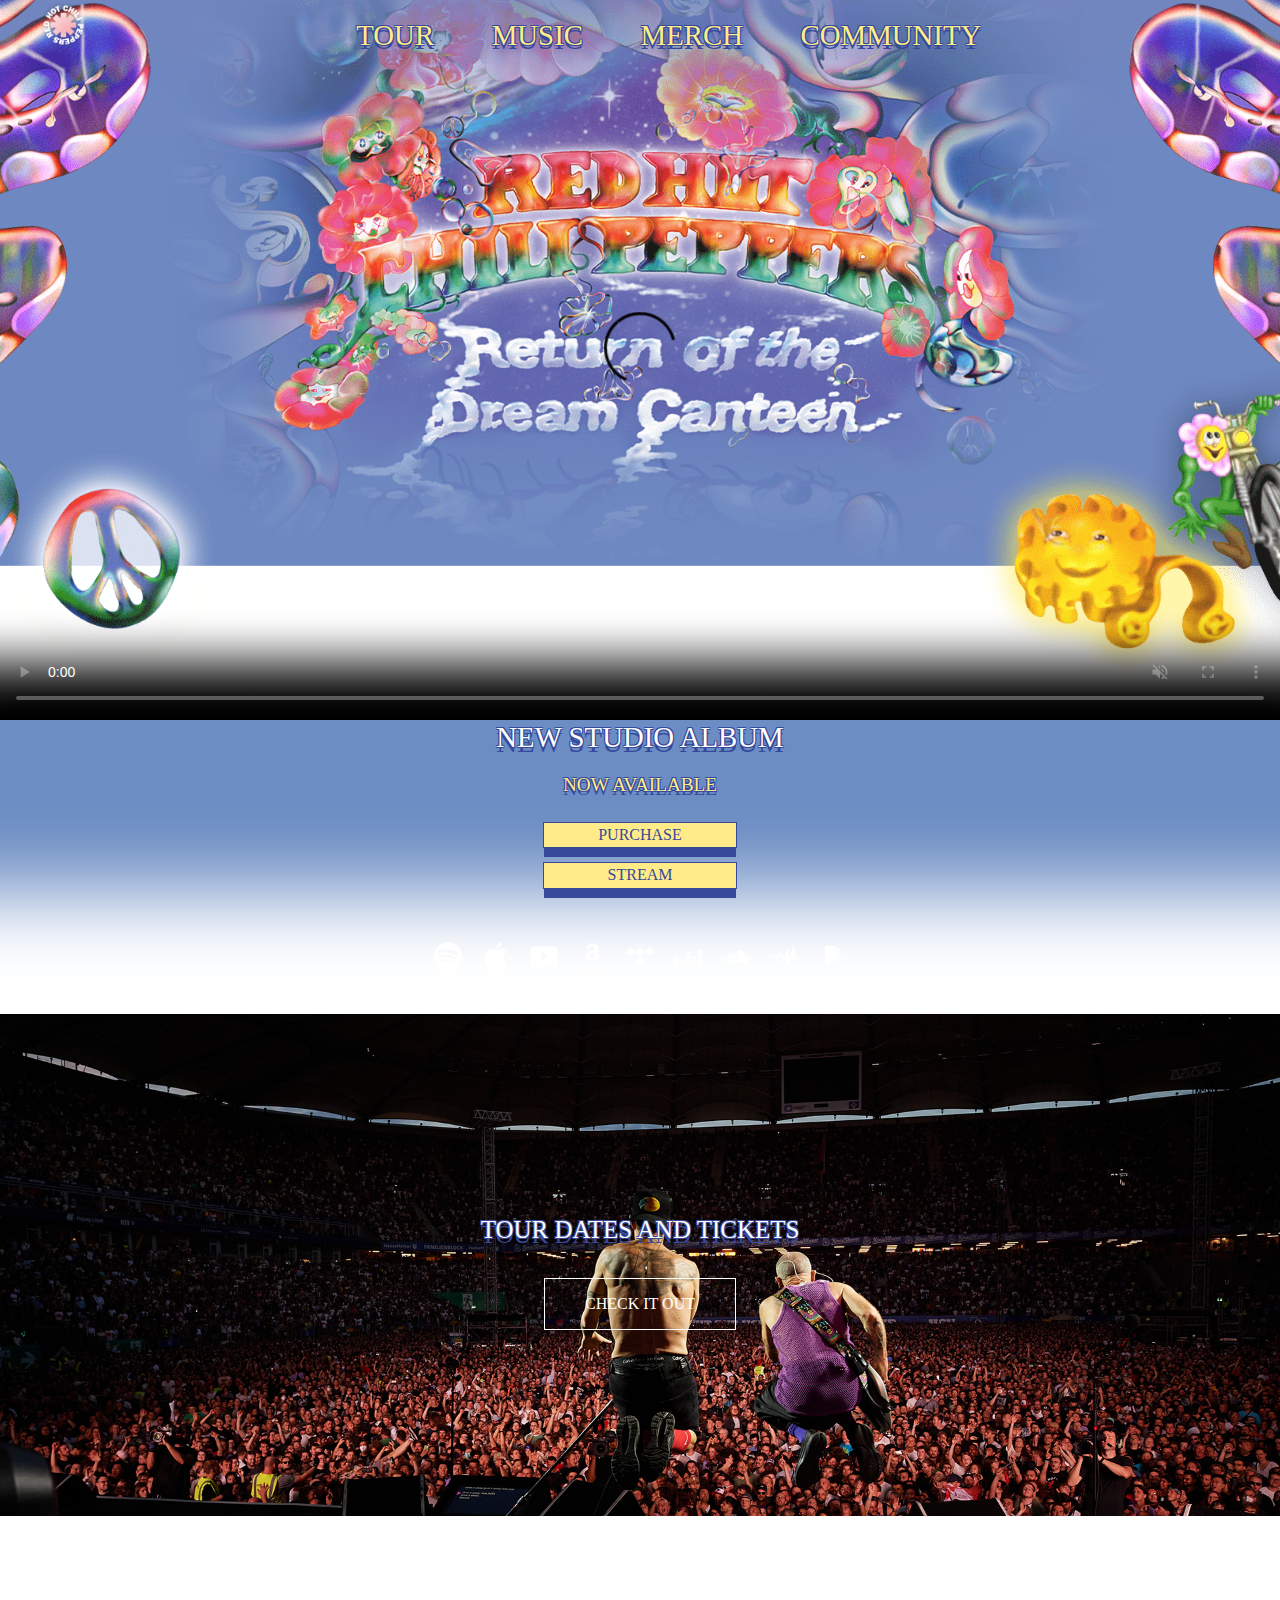
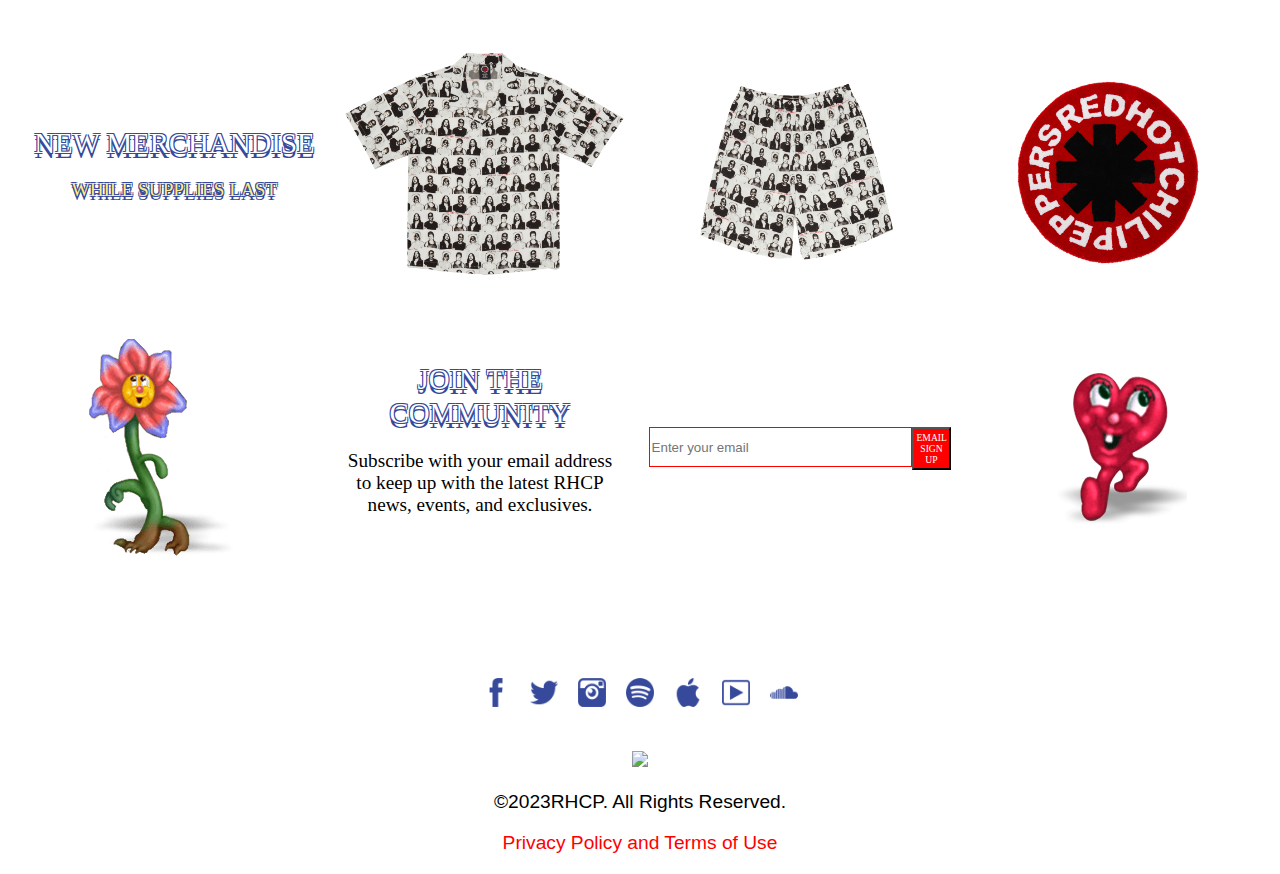
==== commit d82d7cad: "check" ====
--- a/index.html
+++ b/index.html
@@ -10,7 +10,7 @@
 
 	<link href="styles/main.css" rel="stylesheet">
 	<link href="styles/home.css" rel="stylesheet">
-	<link rel="icon" type="image/svg+xml" href="./img/favicon.svg">
+	<link rel="icon" type="image/svg+xml" href="./img/favicon.jpeg">
 
 </head>
 
@@ -36,7 +36,7 @@
 
 		</nav>
 
-		<video autoplay loop muted preload="auto" poster="./img/header3.png">
+		<video autoplay loop muted preload="auto" poster="./img/header3.png" controls="none">
 			<source src="./img/rhcp_header_video.mp4">
 		</video>
 
@@ -133,8 +133,8 @@
 				<p> While supplies last </p>
 			</hgroup>
 
-			<a href="shirt.html" title="Go to the homepage">
-				<img src="./img/merch_shirt_front.png"> </a>
+			<a href="shirt.html" title="Go to the shirt merch page">
+			<img src="./img/merch_shirt_front.png"> </a>
 			<img src="./img/merch_pants_front.png" alt="Merch pants">
 			<img src="./img/merch_rug_front.png" alt="Merch rug">
 
@@ -151,7 +151,7 @@
 			</hgroup>
 
 			<form method="post" action="https://lp.constantcontactpages.com/su/fmCwCDF/RHCPMailingList">
-				<input type="email" id="email" size="30" required placeholder="Enter your email" />
+				<input type="email" id="email" size="30" required placeholder="Enter your email" >
 				<button type="submit"> Email sign up </button>
 			</form>
 
@@ -165,7 +165,9 @@
 	<footer>
 
 		<section class="ad_icons">
-
+			
+			<h3 class="sr-only"> Follow us on social media </h3>
+			
 			<ul>
 
 				<li> <a href="index.html">
--- a/styles/home.css
+++ b/styles/home.css
@@ -173,7 +173,6 @@
 }
 
 form input {
-  max-width: auto;
   height: 3em;
   border: 1px solid var(--color-red);
 }
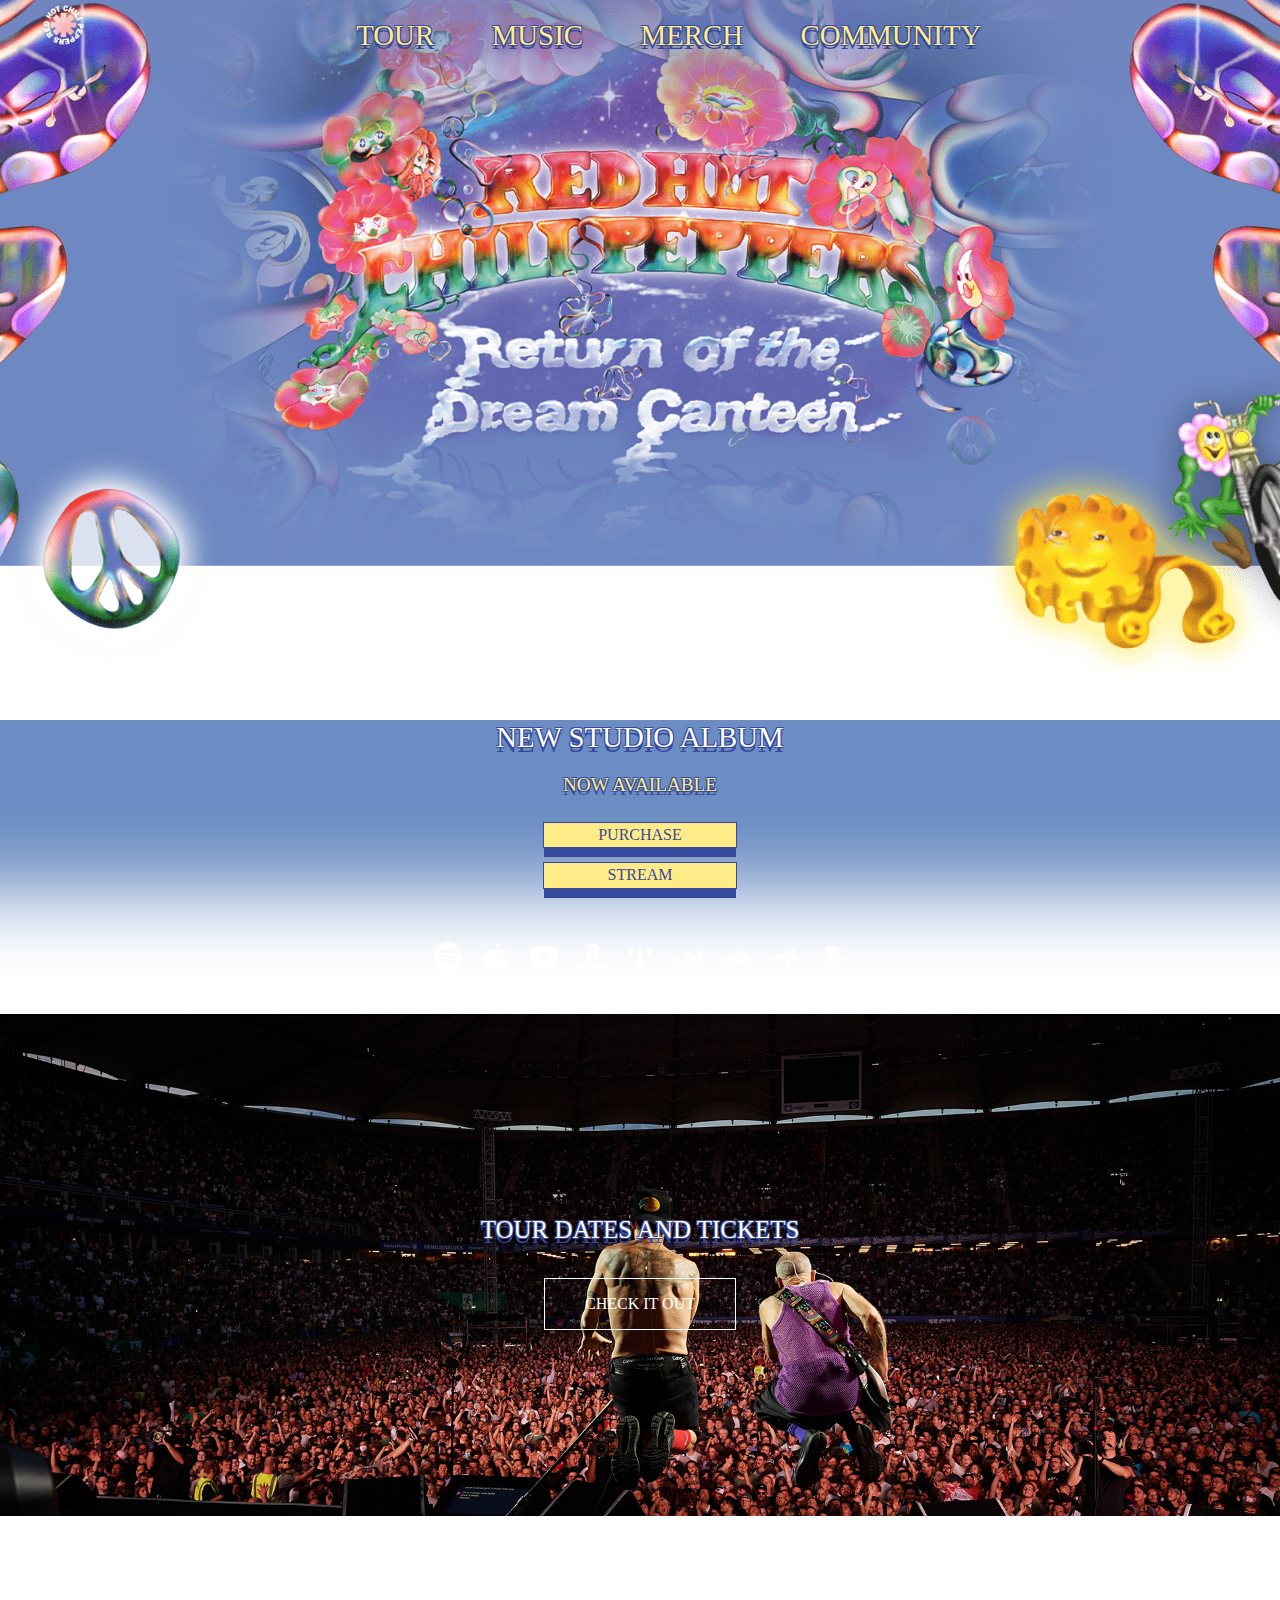
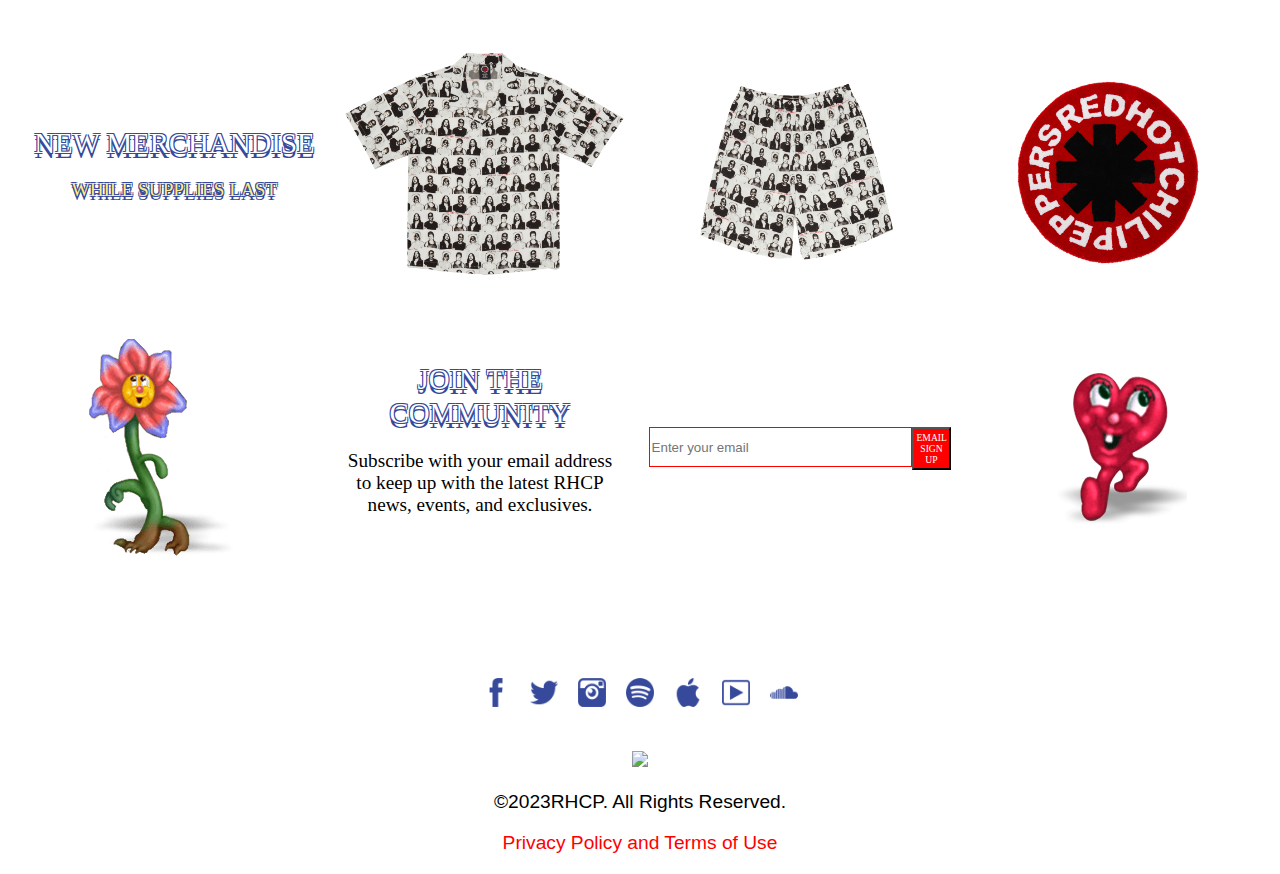
==== commit 522d1b8b: "read" ====
--- a/index.html
+++ b/index.html
@@ -36,7 +36,7 @@
 
 		</nav>
 
-		<video autoplay loop muted preload="auto" poster="./img/header3.png" controls="none">
+		<video autoplay loop muted preload="auto" poster="./img/header3.png">
 			<source src="./img/rhcp_header_video.mp4">
 		</video>
 
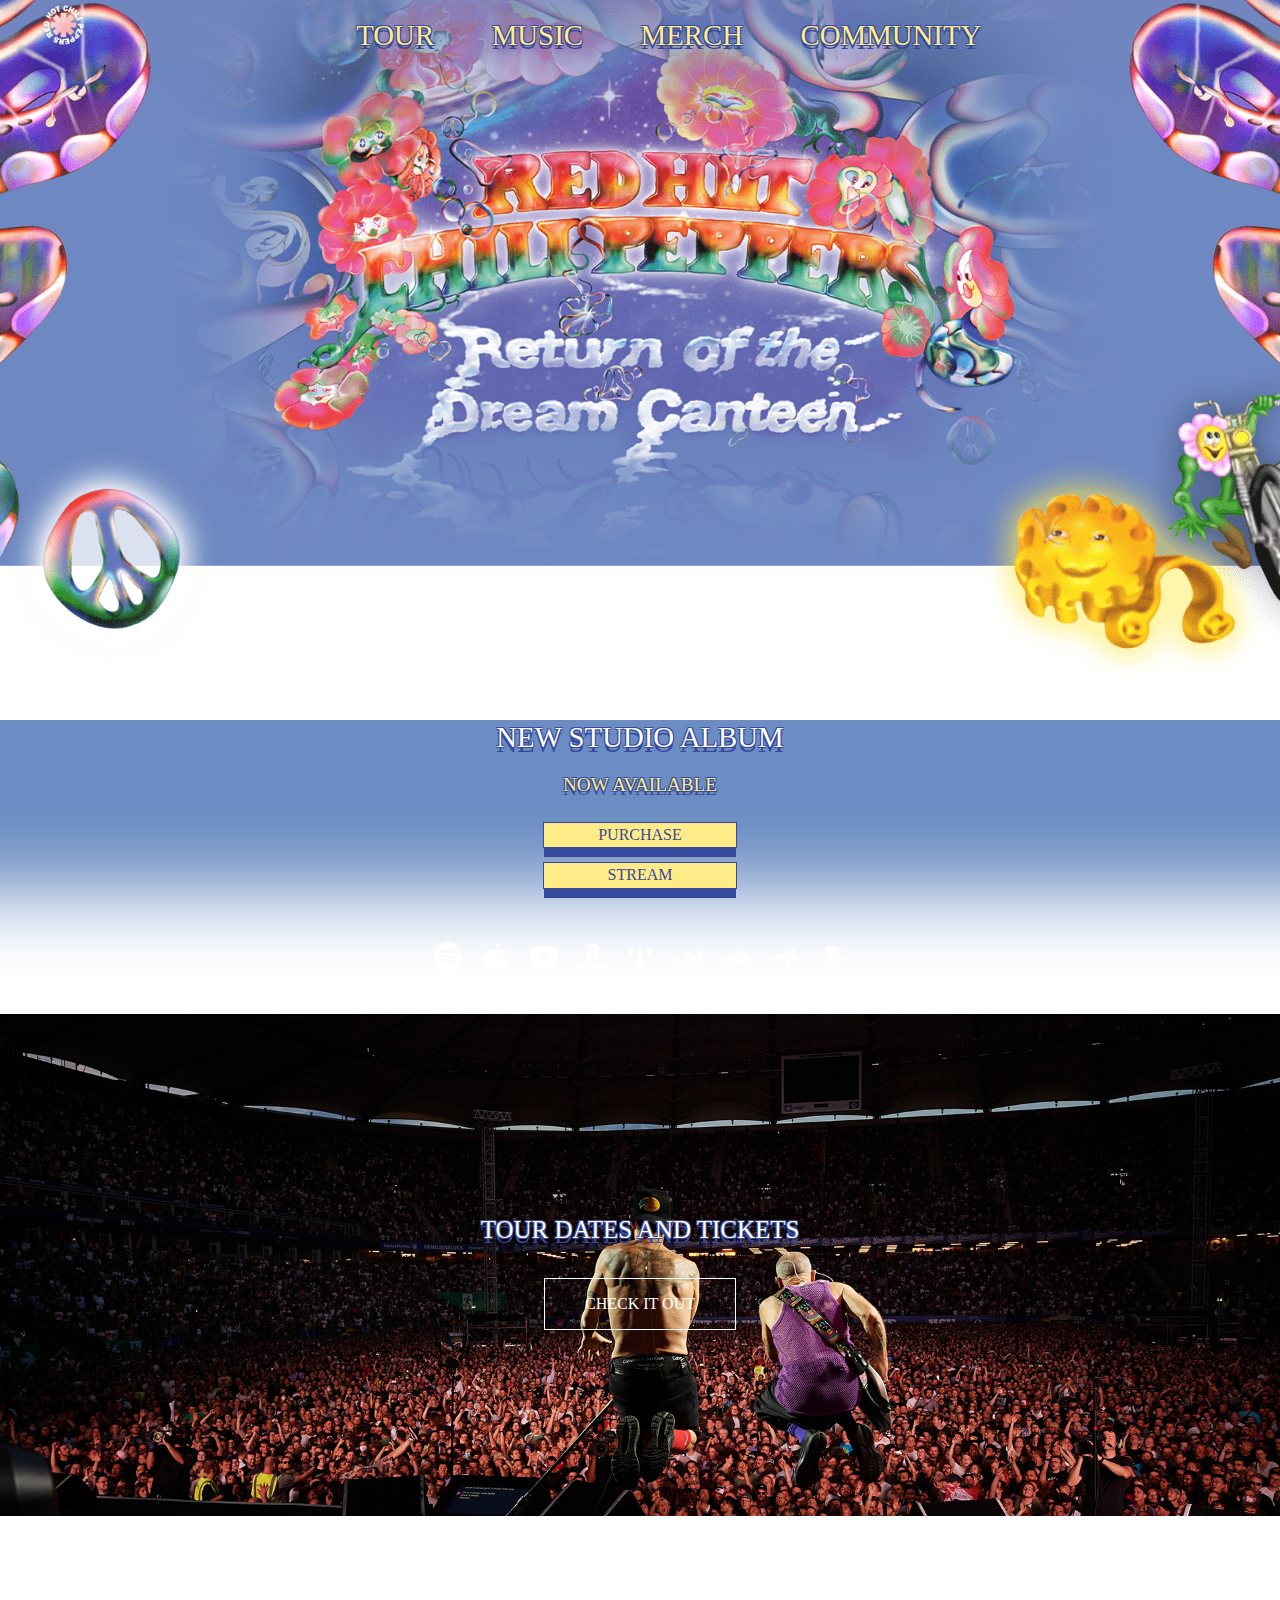
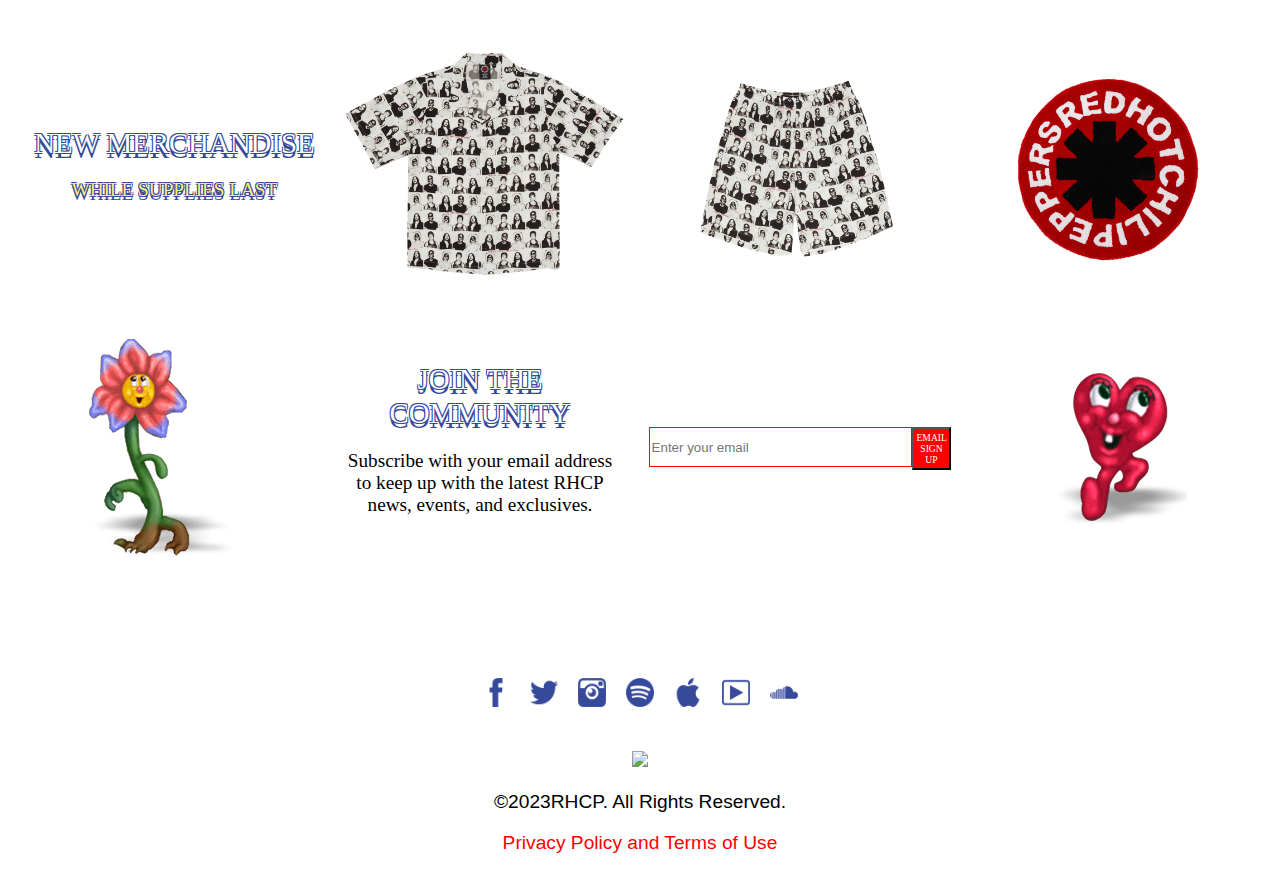
==== commit d51cf4b3: "animatie" ====
--- a/index.html
+++ b/index.html
@@ -135,8 +135,11 @@
 
 			<a href="shirt.html" title="Go to the shirt merch page">
 			<img src="./img/merch_shirt_front.png"> </a>
-			<img src="./img/merch_pants_front.png" alt="Merch pants">
-			<img src="./img/merch_rug_front.png" alt="Merch rug">
+			
+			<a href="shirt.html" title="Go to the pants merch page">
+				<img src="./img/merch_pants_front.png"> </a>
+			<a href="shirt.html" title="Go to the rug merch page">
+					<img src="./img/merch_rug_front.png"> </a>
 
 		</section>
 
@@ -145,9 +148,9 @@
 
 			<img src="./img/pink_flower.png">
 
-			<hgroup>
+			<hgroup role="group" aria-roledescription="Heading group">
 				<h2> Join the community </h2>
-				<p> Subscribe with your email address to keep up with the latest RHCP news, events, and exclusives. </p>
+				<p aria-roledescription="subtitle"> Subscribe with your email address to keep up with the latest RHCP news, events, and exclusives. </p>
 			</hgroup>
 
 			<form method="post" action="https://lp.constantcontactpages.com/su/fmCwCDF/RHCPMailingList">
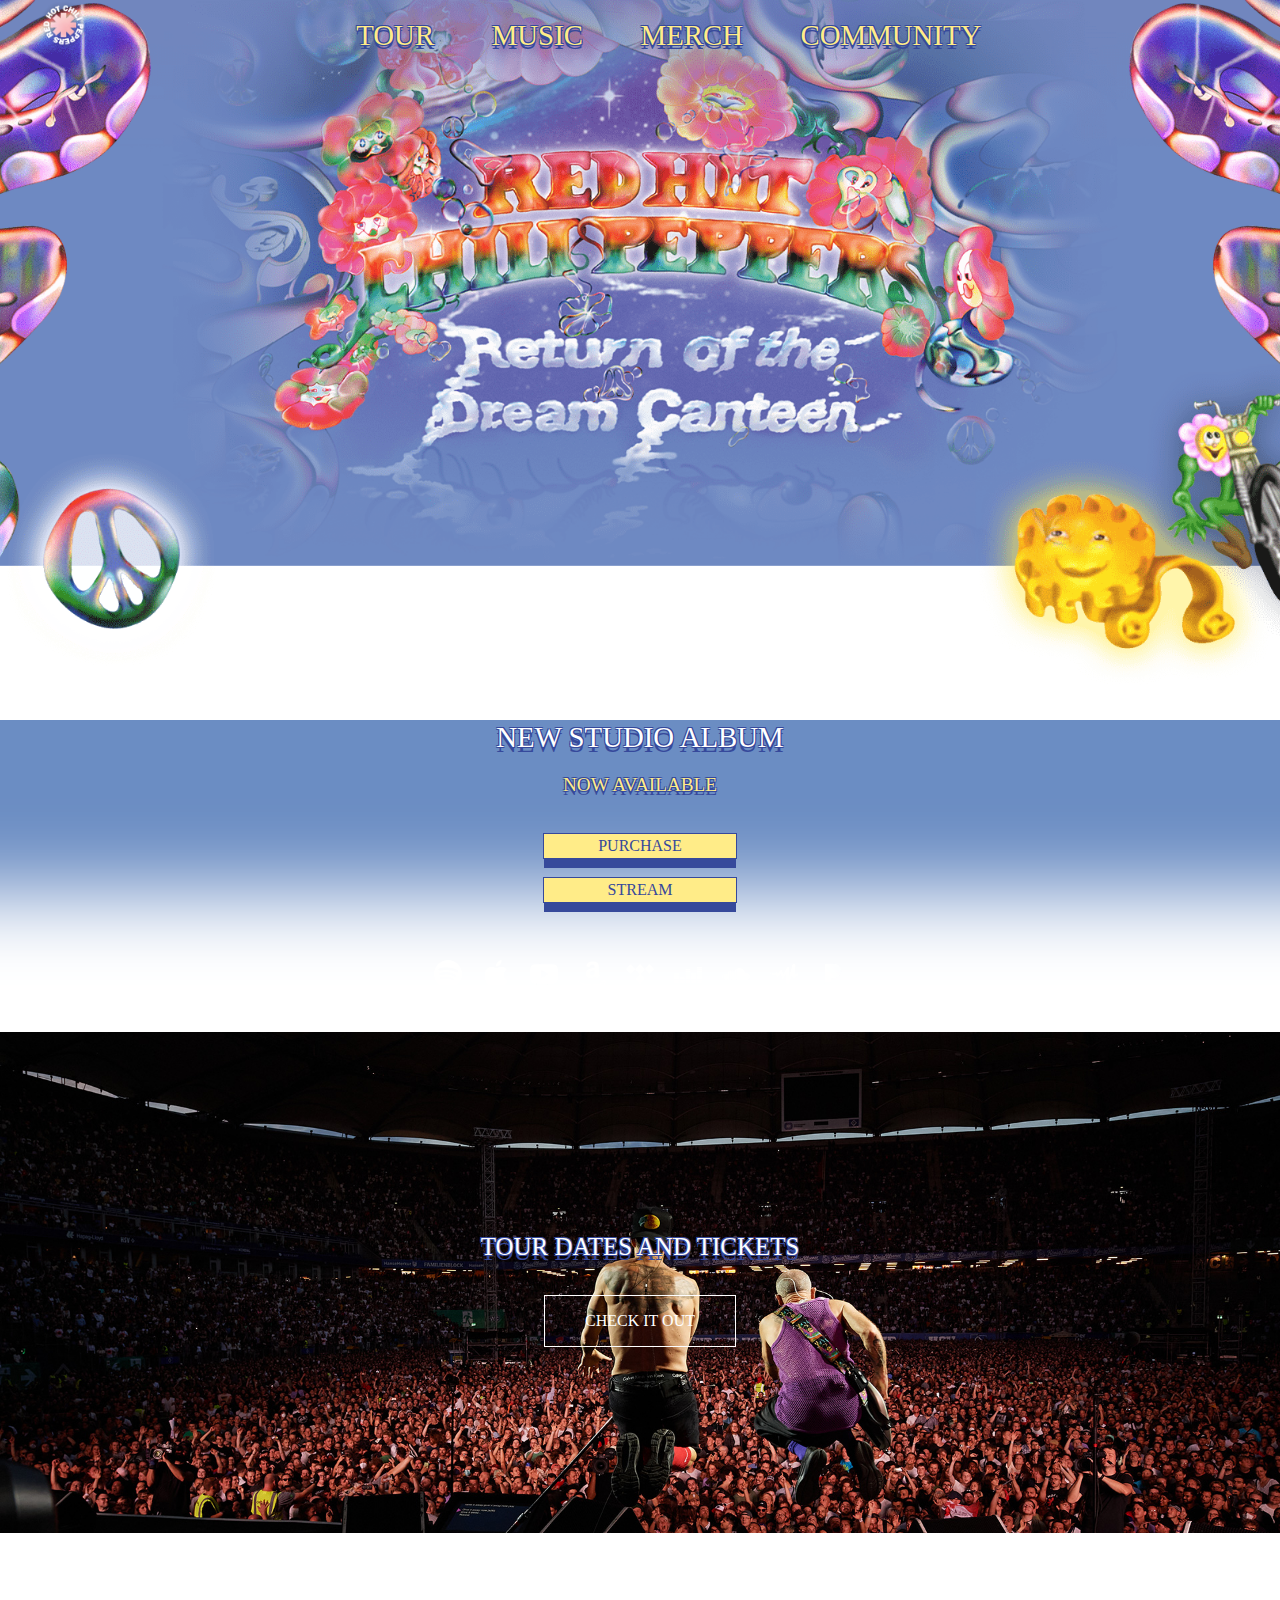
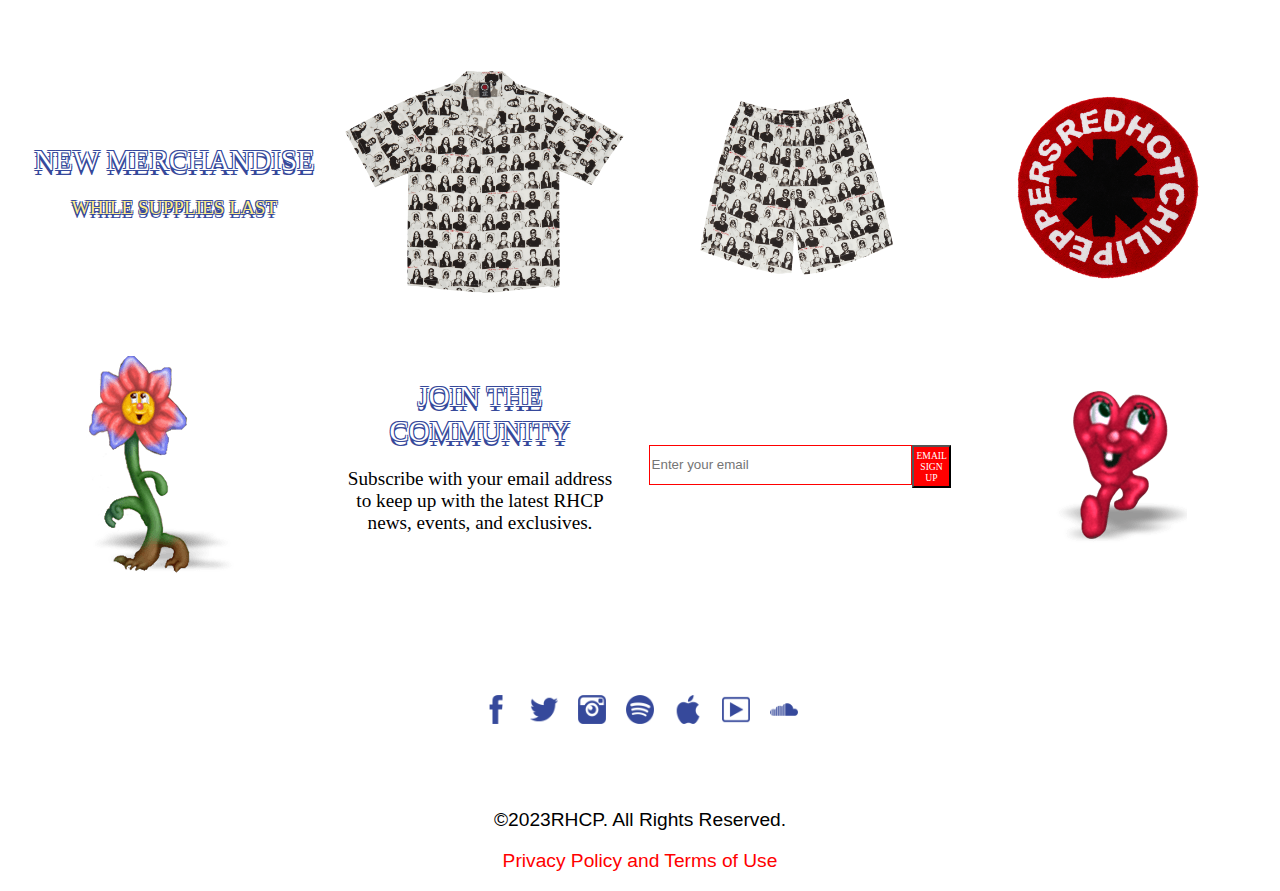
==== commit 66a0d3bb: "verbeteringen" ====
--- a/index.html
+++ b/index.html
@@ -21,9 +21,9 @@
 		<nav>
 
 			<a href="index.html" title="Go to the homepage">
-				<img src="./img/nav_logo_mobile.png"> </a>
-
-			<button title="open menu"> <img src="./img/nav_button_mobile.png"> </button> 
+				<img src="./img/nav_logo_mobile.png" alt=""> </a>
+
+			<button title="open menu"> <img src="./img/nav_button_mobile.png" alt=""> </button>
 
 			<ul aria-hidden="true">
 				<li> <a href="tour.html" title="Go to the tour page"> Tour </a></li>
@@ -46,14 +46,15 @@
 
 		<section class="intro">
 
+			<hgroup tabindex="0">
+				<h2> New studio album </h2>
+				<p> Now available </p>
+			</hgroup>
+
 			<hgroup>
-				<h2> New studio album</h2>
-				<p> Now available </p>
-			</hgroup>
-
-			<hgroup>
-				<a href="index.html" title="Purchase the new album"> Purchase </a>
-				<a href="index.html" title="Stream the new album"> Stream </a>
+				<h3 class="sr-only"> Buttons </h3>
+				<p> <a href="index.html" title="Purchase the new album"> Purchase </a> </p>
+				<p> <a href="index.html" title="Stream the new album"> Stream </a> </p>
 			</hgroup>
 
 		</section>
@@ -128,37 +129,37 @@
 
 		<section class="merch">
 
-			<hgroup>
+			<hgroup tabindex="0">
 				<h2> New merchandise </h2>
 				<p> While supplies last </p>
 			</hgroup>
 
 			<a href="shirt.html" title="Go to the shirt merch page">
-			<img src="./img/merch_shirt_front.png"> </a>
-			
+				<img src="./img/merch_shirt_front.png" alt=""> </a>
+
 			<a href="shirt.html" title="Go to the pants merch page">
-				<img src="./img/merch_pants_front.png"> </a>
+				<img src="./img/merch_pants_front.png" alt=""> </a>
 			<a href="shirt.html" title="Go to the rug merch page">
-					<img src="./img/merch_rug_front.png"> </a>
+				<img src="./img/merch_rug_front.png" alt=""> </a>
 
 		</section>
 
 
 		<section class="signup">
 
-			<img src="./img/pink_flower.png">
-
-			<hgroup role="group" aria-roledescription="Heading group">
+			<img src="./img/pink_flower.png" alt="">
+
+			<hgroup tabindex="0">
 				<h2> Join the community </h2>
-				<p aria-roledescription="subtitle"> Subscribe with your email address to keep up with the latest RHCP news, events, and exclusives. </p>
+				<p> Subscribe with your email address to keep up with the latest RHCP news, events, and exclusives. </p>
 			</hgroup>
 
 			<form method="post" action="https://lp.constantcontactpages.com/su/fmCwCDF/RHCPMailingList">
-				<input type="email" id="email" size="30" required placeholder="Enter your email" >
+				<input type="email" id="email" size="30" required placeholder="Enter your email">
 				<button type="submit"> Email sign up </button>
 			</form>
 
-			<img src="./img/walking_heart.png">
+			<img src="./img/walking_heart.png" alt="">
 
 		</section>
 
@@ -168,9 +169,9 @@
 	<footer>
 
 		<section class="ad_icons">
-			
+
 			<h3 class="sr-only"> Follow us on social media </h3>
-			
+
 			<ul>
 
 				<li> <a href="index.html">
@@ -205,7 +206,7 @@
 
 		</section>
 
-		<img src="./img/whole_lotta_red_hot.png">
+		<img src="./img/whole_lotta_red_hot.png" alt="">
 
 		<p> ©2023RHCP. All Rights Reserved. </p>
 		<p> <a href="https://redhotchilipeppers.com/privacy-policy/"> Privacy Policy and Terms of Use </a> </p>
